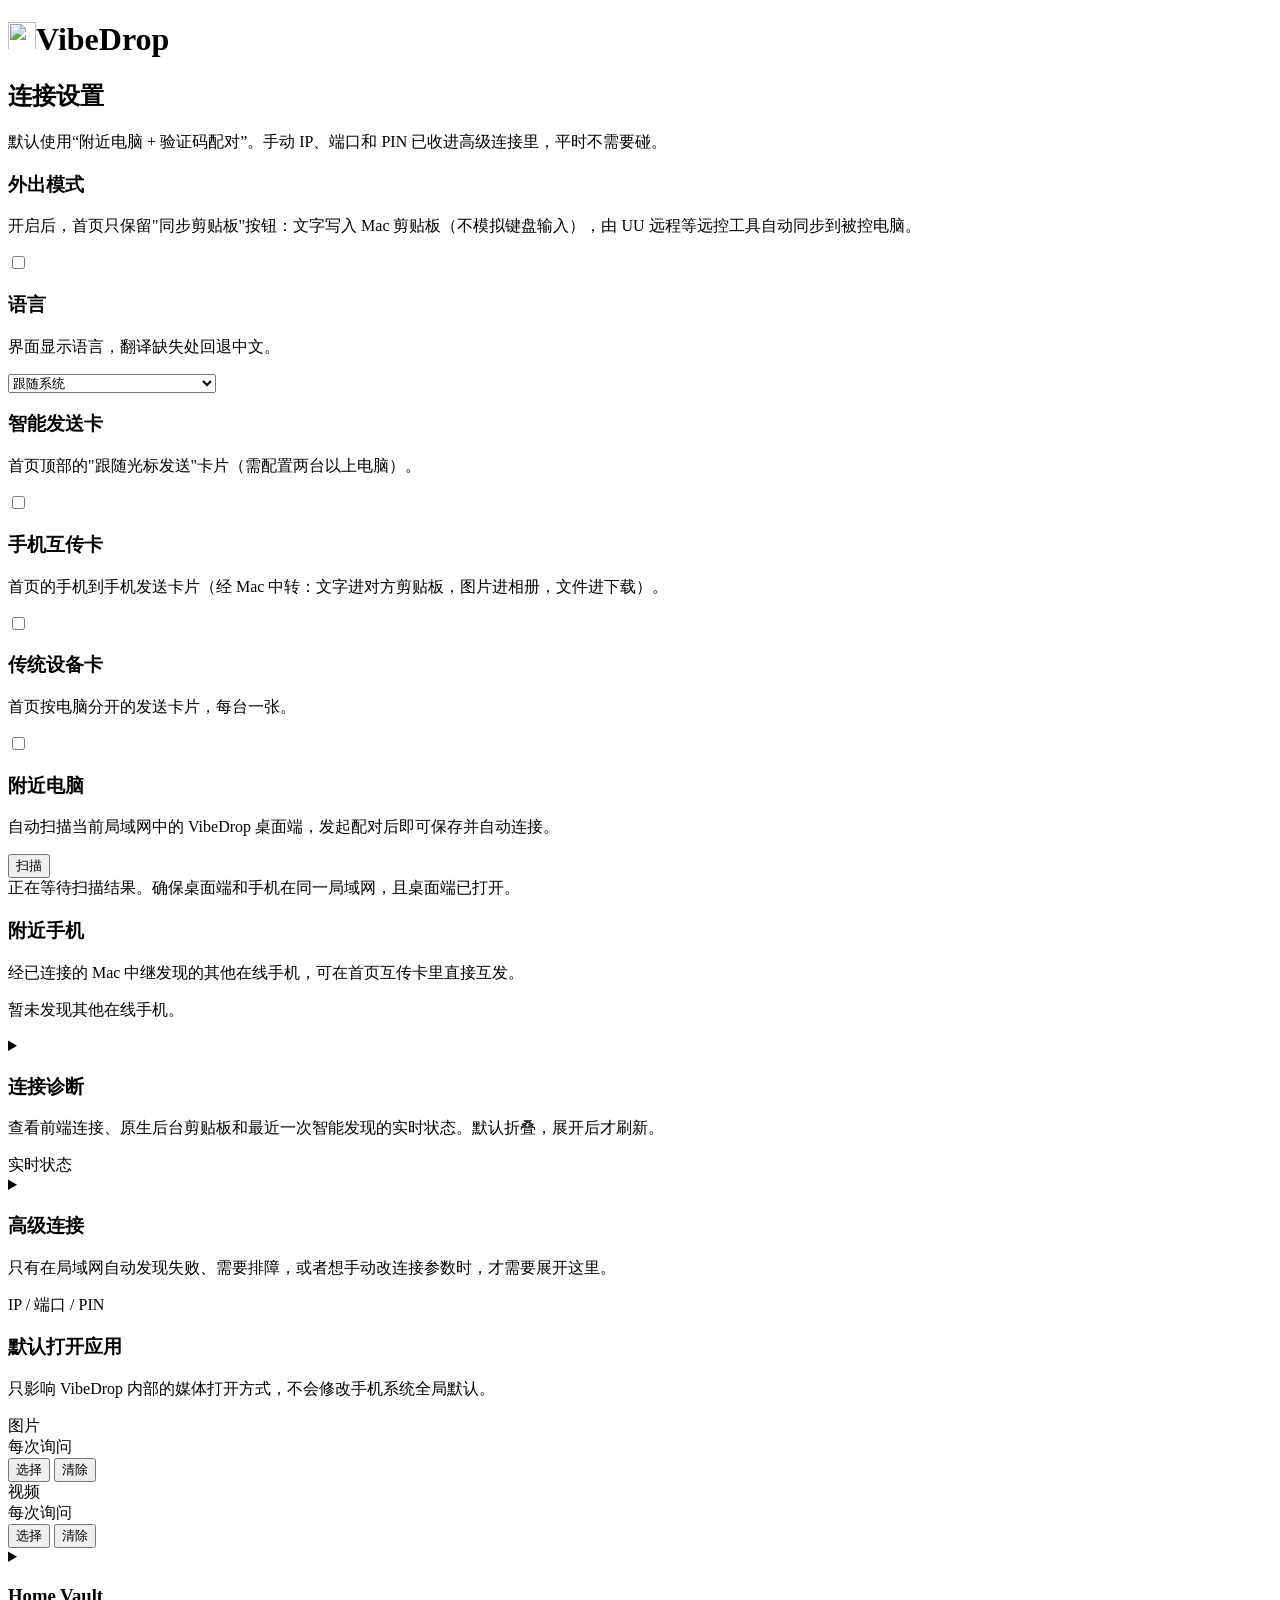
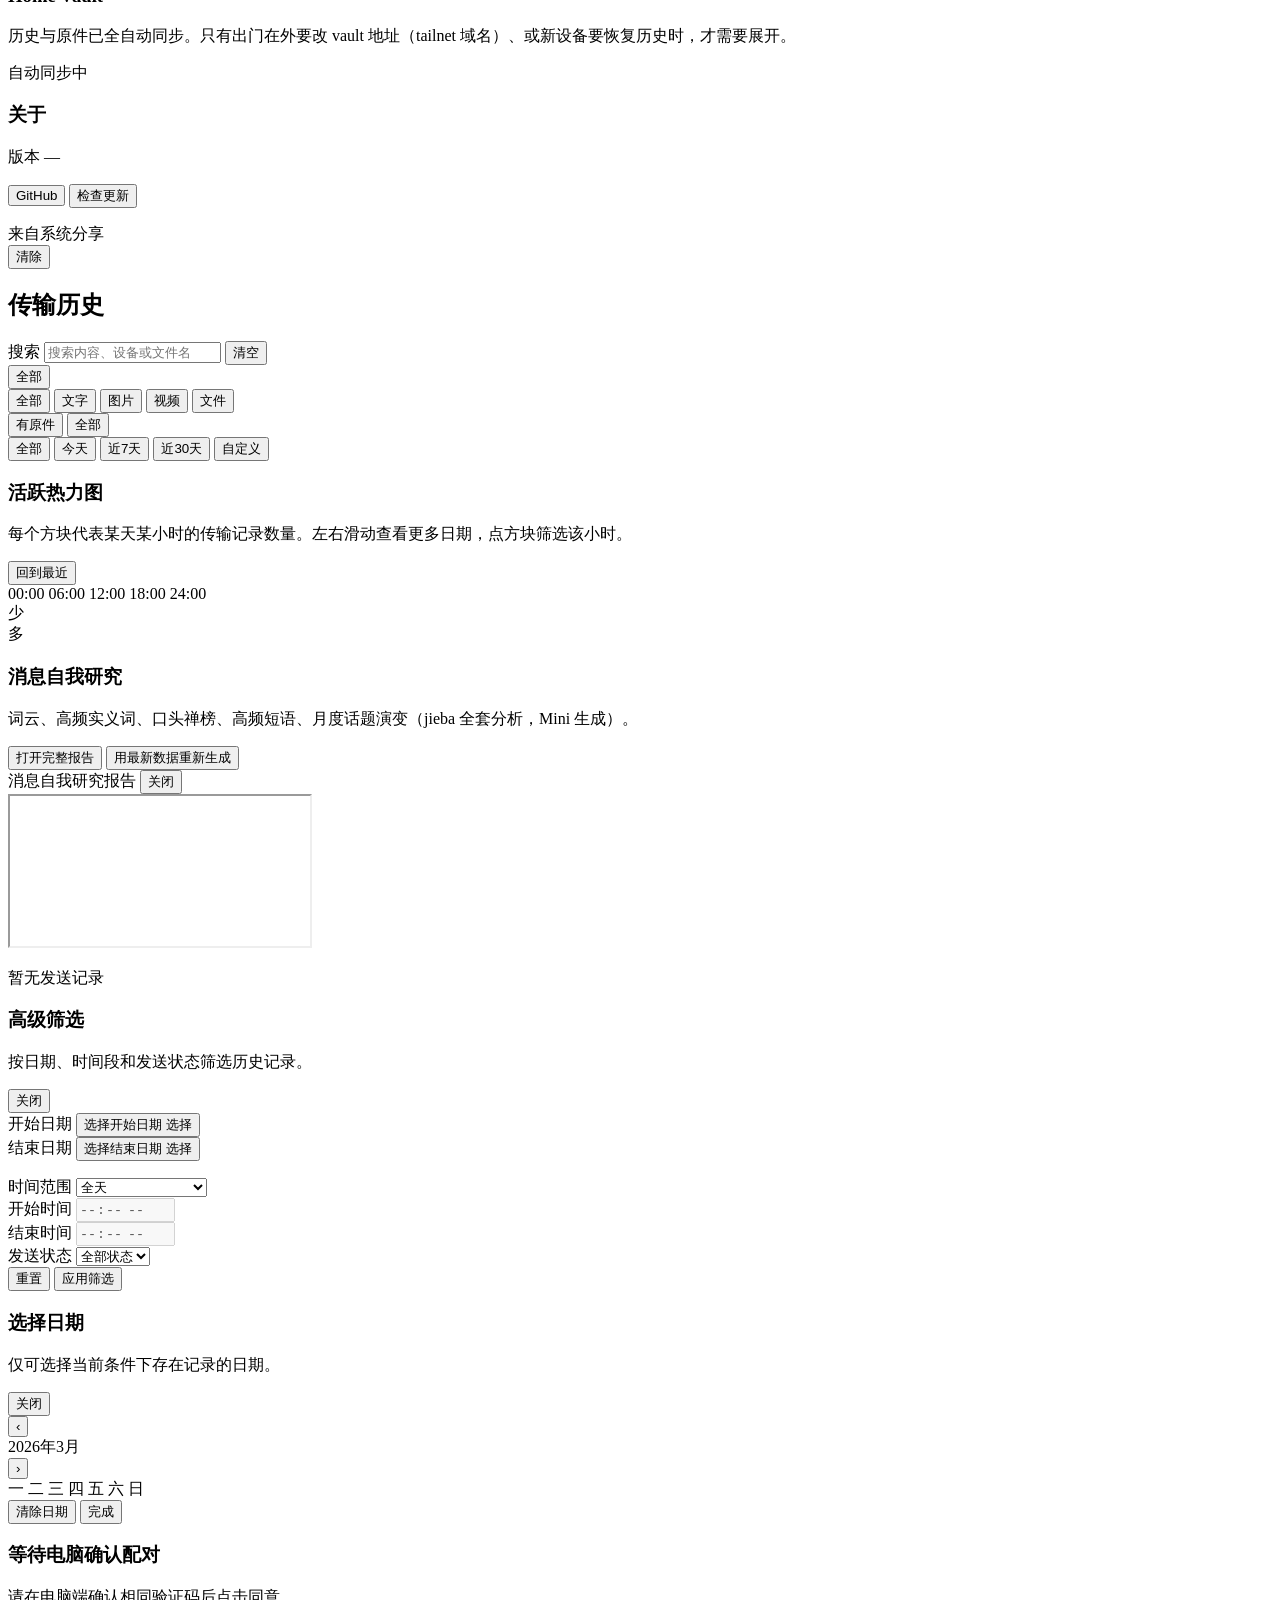
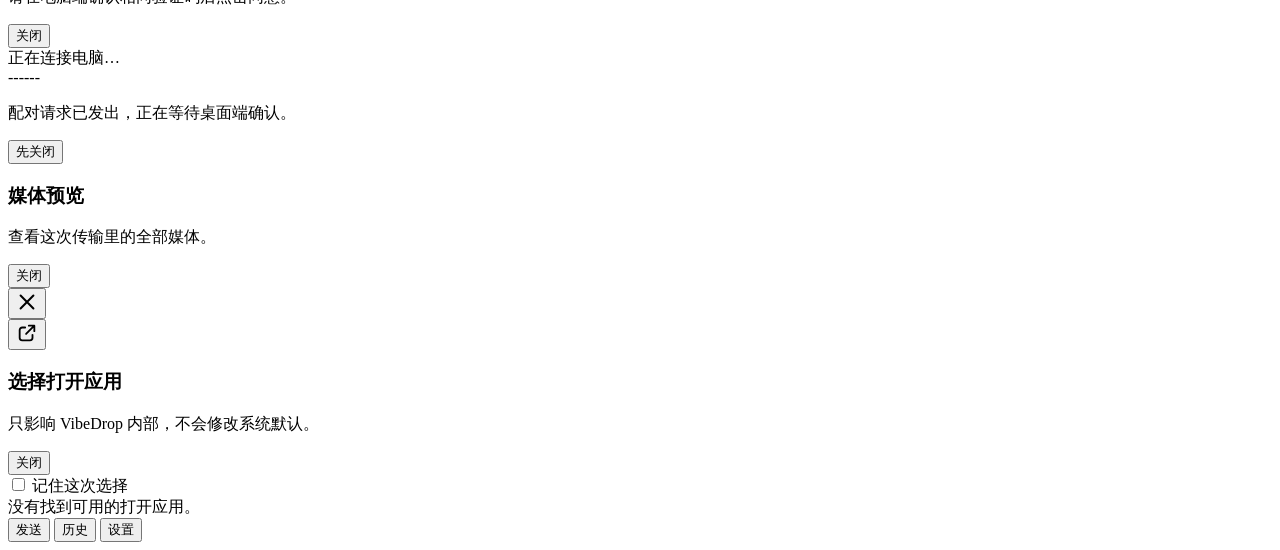
==== desktop/static/index.html @ 525991f4 "viewport-fit=cover:页面铺满全屏,env(safe-area-inset-*)真正生效——iOS底部标签栏贴底(白带是安全区外的窗口底色而非CSS),键盘避让高度与视口口径对齐 Co" ====
<!DOCTYPE html>
<html lang="zh-CN">
<head>
    <meta charset="UTF-8">
    <!-- viewport-fit=cover:页面铺满全屏,安全区留白由 CSS 的 env(safe-area-inset-*) 掌控。
         没有它 iOS 把页面限制在安全区内、env() 恒为 0,底部会露出一条网页外的窗口白带(2026-09-02) -->
    <meta name="viewport" content="width=device-width, initial-scale=1.0, user-scalable=no, viewport-fit=cover">
    <meta name="description" content="VibeDrop - 从手机发送文字到 Mac 电脑">
    <title>VibeDrop</title>
    <link rel="manifest" href="/manifest.json">
    <meta name="theme-color" content="#eef1f5">
    <meta name="apple-mobile-web-app-capable" content="yes">
    <meta name="apple-mobile-web-app-status-bar-style" content="default">
    <link rel="apple-touch-icon" href="/icon.png?v=gold">
    <link rel="stylesheet" href="/style.css">
</head>
<body>
    <div id="app">
      <div id="app-scroll">
        <!-- 顶部标题栏 -->
        <header id="header">
            <div class="header-title-group">
                <h1><img class="header-icon" src="/icon.png?v=gold" alt="" width="28" height="28">VibeDrop</h1>
            </div>
        </header>

        <!-- 设置页面 -->
        <section id="settings-view" class="view hidden">
            <div class="settings-header">
                <div class="settings-title-group">
                    <h2 data-i18n>连接设置</h2>
                    <p class="hint" data-i18n>默认使用“附近电脑 + 验证码配对”。手动 IP、端口和 PIN 已收进高级连接里，平时不需要碰。</p>
                </div>
            </div>

            <section class="settings-card outing-mode-card">
                <div class="outing-mode-row">
                    <div class="outing-mode-copy">
                        <h3 data-i18n>外出模式</h3>
                        <p class="hint" data-i18n>开启后，首页只保留"同步剪贴板"按钮：文字写入 Mac 剪贴板（不模拟键盘输入），由 UU 远程等远控工具自动同步到被控电脑。</p>
                    </div>
                    <label class="outing-mode-switch">
                        <input type="checkbox" id="outing-mode-toggle">
                        <span class="outing-mode-slider"></span>
                    </label>
                </div>
            </section>

            <section class="settings-card">
                <div class="outing-mode-row">
                    <div class="outing-mode-copy">
                        <h3 data-i18n>语言</h3>
                        <p class="hint" data-i18n>界面显示语言，翻译缺失处回退中文。</p>
                    </div>
                    <select id="language-select" class="timezone-select">
                        <option value="system" data-i18n>跟随系统</option>
                        <option value="zh-CN">简体中文 (Simplified Chinese)</option>
                        <option value="zh-TW">繁體中文 (Traditional Chinese)</option>
                        <option value="en">English (英语)</option>
                        <option value="ja">日本語 (日语 | Japanese)</option>
                        <option value="ko">한국어 (韩语 | Korean)</option>
                        <option value="es">Español (西班牙语 | Spanish)</option>
                        <option value="fr">Français (法语 | French)</option>
                        <option value="de">Deutsch (德语 | German)</option>
                        <option value="ru">Русский (俄语 | Russian)</option>
                        <option value="sw">Kiswahili (斯瓦希里语 | Swahili)</option>
                        <option value="qu">Runasimi (克丘亚语 | Quechua)</option>
                    </select>
                </div>
            </section>

            <section class="settings-card">
                <div class="outing-mode-row">
                    <div class="outing-mode-copy">
                        <h3 data-i18n>智能发送卡</h3>
                        <p class="hint" data-i18n>首页顶部的"跟随光标发送"卡片（需配置两台以上电脑）。</p>
                    </div>
                    <label class="outing-mode-switch">
                        <input type="checkbox" id="smart-card-toggle">
                        <span class="outing-mode-slider"></span>
                    </label>
                </div>
                <div class="outing-mode-row">
                    <div class="outing-mode-copy">
                        <h3 data-i18n>手机互传卡</h3>
                        <p class="hint" data-i18n>首页的手机到手机发送卡片（经 Mac 中转：文字进对方剪贴板，图片进相册，文件进下载）。</p>
                    </div>
                    <label class="outing-mode-switch">
                        <input type="checkbox" id="p2p-card-toggle">
                        <span class="outing-mode-slider"></span>
                    </label>
                </div>
                <div class="outing-mode-row">
                    <div class="outing-mode-copy">
                        <h3 data-i18n>传统设备卡</h3>
                        <p class="hint" data-i18n>首页按电脑分开的发送卡片，每台一张。</p>
                    </div>
                    <label class="outing-mode-switch">
                        <input type="checkbox" id="device-cards-toggle">
                        <span class="outing-mode-slider"></span>
                    </label>
                </div>
            </section>

            <section class="settings-card nearby-desktops-card">
                <div class="nearby-desktops-header">
                    <div>
                        <h3 data-i18n>附近电脑</h3>
                        <p id="nearby-desktops-caption" class="hint" data-i18n>自动扫描当前局域网中的 VibeDrop 桌面端，发起配对后即可保存并自动连接。</p>
                    </div>
                    <button id="scan-nearby-desktops-btn" class="secondary-btn nearby-scan-btn" data-i18n>扫描</button>
                </div>
                <div id="nearby-desktops-list" class="nearby-desktops-list"></div>
                <div id="nearby-desktops-empty" class="empty-hint nearby-desktops-empty" data-i18n>
                    正在等待扫描结果。确保桌面端和手机在同一局域网，且桌面端已打开。
                </div>
            </section>

            <section class="settings-card">
                <div class="nearby-desktops-header">
                    <div>
                        <h3 data-i18n>附近手机</h3>
                        <p class="hint" data-i18n>经已连接的 Mac 中继发现的其他在线手机，可在首页互传卡里直接互发。</p>
                    </div>
                </div>
                <p class="hint" id="nearby-phones-empty" data-i18n>暂未发现其他在线手机。</p>
                <div id="nearby-phones-list"></div>
            </section>

            <details id="connection-diagnostics-panel" class="settings-card diagnostics-panel">
                <summary class="advanced-connect-summary">
                    <div class="advanced-connect-copy">
                        <h3 data-i18n>连接诊断</h3>
                        <p class="hint" data-i18n>查看前端连接、原生后台剪贴板和最近一次智能发现的实时状态。默认折叠，展开后才刷新。</p>
                    </div>
                    <span class="advanced-connect-toggle" data-i18n>实时状态</span>
                </summary>
                <div class="advanced-connect-body diagnostics-body">
                    <div id="connection-diagnostics-summary" class="diagnostics-summary" data-i18n>展开后加载诊断信息。</div>
                    <div id="connection-diagnostics-error" class="diagnostics-error hidden"></div>
                    <div id="connection-diagnostics-sections" class="diagnostics-sections"></div>
                </div>
            </details>

            <details id="advanced-connect-panel" class="settings-card advanced-connect-panel">
                <summary class="advanced-connect-summary">
                    <div class="advanced-connect-copy">
                        <h3 data-i18n>高级连接</h3>
                        <p class="hint" data-i18n>只有在局域网自动发现失败、需要排障，或者想手动改连接参数时，才需要展开这里。</p>
                    </div>
                    <span class="advanced-connect-toggle" data-i18n>IP / 端口 / PIN</span>
                </summary>
                <div class="advanced-connect-body">
                    <div id="device-cards"></div>
                    <button id="add-device-btn" class="secondary-btn stack-action" data-i18n>添加设备</button>
                    <button id="test-connection-btn" class="secondary-btn" data-i18n>测试连接</button>
                    <div id="test-result" class="test-result" style="display:none"></div>
                    <button id="save-settings-btn" class="primary-btn" data-i18n>保存并连接</button>
                </div>
            </details>

            <section id="media-opener-settings-card" class="settings-card data-card hidden">
                <h3 data-i18n>默认打开应用</h3>
                <p class="hint" data-i18n>只影响 VibeDrop 内部的媒体打开方式，不会修改手机系统全局默认。</p>
                <div class="media-opener-settings-list">
                    <div class="media-opener-settings-row">
                        <div class="media-opener-settings-copy">
                            <div class="media-opener-settings-label" data-i18n>图片</div>
                            <div id="media-opener-image-value" class="media-opener-settings-value" data-i18n>每次询问</div>
                        </div>
                        <div class="media-opener-settings-actions">
                            <button id="media-opener-image-select-btn" class="secondary-btn" type="button" data-i18n>选择</button>
                            <button id="media-opener-image-clear-btn" class="secondary-btn hidden" type="button" data-i18n>清除</button>
                        </div>
                    </div>
                    <div class="media-opener-settings-row">
                        <div class="media-opener-settings-copy">
                            <div class="media-opener-settings-label" data-i18n>视频</div>
                            <div id="media-opener-video-value" class="media-opener-settings-value" data-i18n>每次询问</div>
                        </div>
                        <div class="media-opener-settings-actions">
                            <button id="media-opener-video-select-btn" class="secondary-btn" type="button" data-i18n>选择</button>
                            <button id="media-opener-video-clear-btn" class="secondary-btn hidden" type="button" data-i18n>清除</button>
                        </div>
                    </div>
                </div>
            </section>

            <details class="settings-card advanced-connect-panel data-card">
                <summary class="advanced-connect-summary">
                    <div class="advanced-connect-copy">
                        <h3>Home Vault</h3>
                        <p class="hint" data-i18n>历史与原件已全自动同步。只有出门在外要改 vault 地址（tailnet 域名）、或新设备要恢复历史时，才需要展开。</p>
                    </div>
                    <span class="advanced-connect-toggle" data-i18n>自动同步中</span>
                </summary>
                <div class="advanced-connect-body home-vault-sync">
                    <input id="home-vault-url-input" class="home-vault-url-input" type="url" inputmode="url" autocomplete="off" spellcheck="false" placeholder="http://minideMac-mini.local:8788">
                    <div class="home-vault-sync-actions">
                        <button id="sync-home-vault-btn" class="primary-btn" type="button" data-i18n>同步到 Mac mini</button>
                        <button id="restore-home-vault-btn" class="secondary-btn" type="button" data-i18n>从 Mac mini 恢复</button>
                    </div>
                    <div id="home-vault-restore-progress" class="home-vault-progress hidden" aria-hidden="true">
                        <div class="home-vault-progress-head">
                            <span id="home-vault-restore-progress-label" data-i18n>准备恢复</span>
                            <span id="home-vault-restore-progress-percent">0%</span>
                        </div>
                        <div class="home-vault-progress-track">
                            <div id="home-vault-restore-progress-bar" class="home-vault-progress-bar"></div>
                        </div>
                        <div id="home-vault-restore-progress-detail" class="home-vault-progress-detail" data-i18n>等待开始</div>
                    </div>
                    <div id="home-vault-sync-status" class="home-vault-sync-status" data-i18n>未同步</div>
                </div>
            </details>

            <section class="settings-card">
                <div class="outing-mode-row">
                    <div class="outing-mode-copy">
                        <h3 data-i18n>关于</h3>
                        <p class="hint"><span data-i18n>版本</span> <span id="app-version">—</span></p>
                    </div>
                    <div class="about-actions">
                        <button type="button" class="secondary-btn" id="github-open-btn">GitHub</button>
                        <button type="button" class="secondary-btn" id="check-update-btn" data-i18n>检查更新</button>
                    </div>
                </div>
                <p class="hint" id="update-result"></p>
            </section>
        </section>



        <!-- 发送页面 -->
        <section id="send-view" class="view">
            <div id="share-inbox" class="share-inbox hidden">
                <div class="share-inbox-header">
                    <div class="share-inbox-kicker" data-i18n>来自系统分享</div>
                    <button id="clear-share-btn" class="icon-btn share-clear-btn" title="清除共享内容" data-i18n-title data-i18n>清除</button>
                </div>
                <div id="share-inbox-title" class="share-inbox-title"></div>
                <div id="share-inbox-hint" class="share-inbox-hint"></div>
            </div>
            <div id="send-cards"></div>
        </section>

        <!-- 历史页面 -->
        <section id="history-view" class="view hidden">
            <div class="history-header">
                <h2 data-i18n>传输历史</h2>
                <div class="history-search-box">
                    <label class="history-search-field" for="history-search-input">
                        <span class="history-search-prefix" data-i18n>搜索</span>
                        <input id="history-search-input" type="search" placeholder="搜索内容、设备或文件名" data-i18n-placeholder autocomplete="off" spellcheck="false">
                    </label>
                    <button id="history-search-clear-btn" type="button" class="secondary-btn history-search-clear hidden" data-i18n>清空</button>
                </div>
                <div class="history-filter history-labeled-filter history-source-filter hidden" id="history-source-btns" data-row-label="来源"></div>
                <div class="history-filter history-labeled-filter" id="history-filter-btns" data-row-label="目标">
                    <button class="filter-btn active" data-filter="all" data-i18n>全部</button>
                </div>
                <div class="history-filter history-labeled-filter history-kind-filter" id="history-kind-filter-btns" data-row-label="类型">
                    <button class="filter-btn active" data-kind-filter="all" data-i18n>全部</button>
                    <button class="filter-btn" data-kind-filter="text" data-i18n>文字</button>
                    <button class="filter-btn" data-kind-filter="image" data-i18n>图片</button>
                    <button class="filter-btn" data-kind-filter="video" data-i18n>视频</button>
                    <button class="filter-btn" data-kind-filter="file" data-i18n>文件</button>
                </div>
                <div class="history-filter history-labeled-filter" id="history-availability-filter-btns" data-row-label="原件">
                    <button class="filter-btn active" data-availability-filter="available" data-i18n>有原件</button>
                    <button class="filter-btn" data-availability-filter="all" data-i18n>全部</button>
                </div>
                <div class="history-filter history-labeled-filter history-time-filter" id="history-time-filter-btns" data-row-label="时间">
                    <button class="filter-btn active" data-time-filter="all" data-i18n>全部</button>
                    <button class="filter-btn" data-time-filter="today" data-i18n>今天</button>
                    <button class="filter-btn" data-time-filter="7d" data-i18n>近7天</button>
                    <button class="filter-btn" data-time-filter="30d" data-i18n>近30天</button>
                    <button class="filter-btn" data-time-filter="custom" data-i18n>自定义</button>
                </div>
                <div id="history-toolbar" class="history-toolbar hidden">
                    <div id="history-filter-summary" class="history-filter-summary hidden"></div>
                </div>
            </div>
            <section id="history-heatmap-card" class="history-heatmap-card" aria-label="发送活跃热力图">
                <div class="history-heatmap-header">
                    <div>
                        <h3 data-i18n>活跃热力图</h3>
                        <p id="history-heatmap-caption" class="hint" data-i18n>每个方块代表某天某小时的传输记录数量。左右滑动查看更多日期，点方块筛选该小时。</p>
                    </div>
                    <button id="history-heatmap-reset-btn" class="secondary-btn history-heatmap-reset hidden" data-i18n>回到最近</button>
                </div>
                <div id="history-heatmap-stats" class="history-heatmap-stats"></div>
                <div class="history-heatmap-body">
                    <div class="history-heatmap-axis" aria-hidden="true">
                        <div class="history-heatmap-axis-grid">
                            <span class="history-heatmap-axis-label is-top" style="--offset: 0%;">00:00</span>
                            <span class="history-heatmap-axis-label" style="--offset: 25%;">06:00</span>
                            <span class="history-heatmap-axis-label" style="--offset: 50%;">12:00</span>
                            <span class="history-heatmap-axis-label" style="--offset: 75%;">18:00</span>
                            <span class="history-heatmap-axis-label is-bottom" style="--offset: 100%;">24:00</span>
                        </div>
                    </div>
                    <div class="history-heatmap-shell">
                        <div id="history-heatmap-viewport" class="history-heatmap-viewport">
                            <div id="history-heatmap-track" class="history-heatmap-track"></div>
                        </div>
                    </div>
                </div>
                <div class="history-heatmap-legend" aria-hidden="true">
                    <span data-i18n>少</span>
                    <div class="history-heatmap-legend-scale"></div>
                    <span data-i18n>多</span>
                </div>
            </section>
            <section id="history-selfstudy-card" class="history-heatmap-card" aria-label="消息自我研究">
                <div class="history-heatmap-header">
                    <div>
                        <h3 data-i18n>消息自我研究</h3>
                        <p class="hint" data-i18n>词云、高频实义词、口头禅榜、高频短语、月度话题演变（jieba 全套分析，Mini 生成）。</p>
                    </div>
                </div>
                <div class="selfstudy-actions">
                    <button type="button" class="primary-btn" id="selfstudy-open-btn" data-i18n>打开完整报告</button>
                    <button type="button" class="secondary-btn" id="selfstudy-refresh-btn" data-i18n>用最新数据重新生成</button>
                </div>
            </section>

            <div id="selfstudy-overlay" class="selfstudy-overlay hidden">
                <div class="selfstudy-topbar">
                    <span data-i18n>消息自我研究报告</span>
                    <button type="button" class="secondary-btn" id="selfstudy-close-btn" data-i18n>关闭</button>
                </div>
                <iframe id="selfstudy-frame" class="selfstudy-frame" title="消息自我研究报告" data-i18n-title></iframe>
            </div>
            <div id="history-list" class="history-list">
                <p class="empty-hint" data-i18n>暂无发送记录</p>
            </div>
        </section>

        <div id="history-filter-modal" class="sheet-backdrop hidden" role="dialog" aria-modal="true">
            <div class="sheet-card history-filter-sheet">
                <div class="sheet-handle"></div>
                <div class="sheet-header">
                    <div>
                        <h3 data-i18n>高级筛选</h3>
                        <p class="hint" data-i18n>按日期、时间段和发送状态筛选历史记录。</p>
                    </div>
                    <button id="history-filter-close-btn" class="icon-btn share-clear-btn" title="关闭" data-i18n-title data-i18n>关闭</button>
                </div>

                <div class="sheet-section">
                    <label for="history-start-date-trigger" data-i18n>开始日期</label>
                    <input id="history-start-date" type="hidden">
                    <button id="history-start-date-trigger" type="button" class="sheet-picker-btn">
                        <span id="history-start-date-label" data-i18n>选择开始日期</span>
                        <span class="sheet-picker-caret" data-i18n>选择</span>
                    </button>
                </div>

                <div class="sheet-section">
                    <label for="history-end-date-trigger" data-i18n>结束日期</label>
                    <input id="history-end-date" type="hidden">
                    <button id="history-end-date-trigger" type="button" class="sheet-picker-btn">
                        <span id="history-end-date-label" data-i18n>选择结束日期</span>
                        <span class="sheet-picker-caret" data-i18n>选择</span>
                    </button>
                    <p id="history-date-availability" class="sheet-field-hint hidden"></p>
                </div>

                <div class="sheet-section">
                    <label for="history-time-range" data-i18n>时间范围</label>
                    <select id="history-time-range">
                        <option value="all" data-i18n>全天</option>
                        <option value="morning" data-i18n>上午 06:00 - 11:59</option>
                        <option value="afternoon" data-i18n>下午 12:00 - 17:59</option>
                        <option value="evening" data-i18n>晚上 18:00 - 23:59</option>
                        <option value="night" data-i18n>凌晨 00:00 - 05:59</option>
                        <option value="custom" data-i18n>自定义时段</option>
                    </select>
                </div>

                <div class="sheet-time-grid">
                    <div class="sheet-section">
                        <label for="history-start-time" data-i18n>开始时间</label>
                        <input id="history-start-time" type="time" disabled>
                    </div>
                    <div class="sheet-section">
                        <label for="history-end-time" data-i18n>结束时间</label>
                        <input id="history-end-time" type="time" disabled>
                    </div>
                </div>

                <div class="sheet-section">
                    <label for="history-status-filter" data-i18n>发送状态</label>
                    <select id="history-status-filter">
                        <option value="all" data-i18n>全部状态</option>
                        <option value="success" data-i18n>成功</option>
                        <option value="partial" data-i18n>部分成功</option>
                        <option value="failed" data-i18n>失败</option>
                        <option value="pending" data-i18n>发送中</option>
                    </select>
                </div>

                <div class="sheet-actions">
                    <button id="history-filter-reset-btn" class="secondary-btn" data-i18n>重置</button>
                    <button id="history-filter-apply-btn" class="primary-btn" data-i18n>应用筛选</button>
                </div>
            </div>
        </div>

        <div id="history-date-picker-modal" class="sheet-backdrop hidden" role="dialog" aria-modal="true">
            <div class="sheet-card history-date-picker-card">
                <div class="sheet-handle"></div>
                <div class="sheet-header">
                    <div>
                        <h3 id="history-date-picker-title" data-i18n>选择日期</h3>
                        <p id="history-date-picker-subtitle" class="hint" data-i18n>仅可选择当前条件下存在记录的日期。</p>
                    </div>
                    <button id="history-date-picker-close-btn" class="icon-btn share-clear-btn" title="关闭" data-i18n-title data-i18n>关闭</button>
                </div>

                <div class="history-date-picker-nav">
                    <button id="history-date-picker-prev-btn" type="button" class="history-date-picker-nav-btn" aria-label="上个月">‹</button>
                    <div id="history-date-picker-month-label" class="history-date-picker-month-label">2026年3月</div>
                    <button id="history-date-picker-next-btn" type="button" class="history-date-picker-nav-btn" aria-label="下个月">›</button>
                </div>

                <div class="history-date-picker-weekdays">
                    <span data-i18n>一</span>
                    <span data-i18n>二</span>
                    <span data-i18n>三</span>
                    <span data-i18n>四</span>
                    <span data-i18n>五</span>
                    <span data-i18n>六</span>
                    <span data-i18n>日</span>
                </div>

                <div id="history-date-picker-grid" class="history-date-picker-grid"></div>

                <div class="sheet-actions">
                    <button id="history-date-picker-clear-btn" class="secondary-btn" data-i18n>清除日期</button>
                    <button id="history-date-picker-done-btn" class="primary-btn" data-i18n>完成</button>
                </div>
            </div>
        </div>

        <div id="desktop-pairing-modal" class="sheet-backdrop hidden" role="dialog" aria-modal="true">
            <div class="sheet-card desktop-pairing-card">
                <div class="sheet-handle"></div>
                <div class="sheet-header">
                    <div>
                        <h3 data-i18n>等待电脑确认配对</h3>
                        <p id="desktop-pairing-subtitle" class="hint" data-i18n>请在电脑端确认相同验证码后点击同意。</p>
                    </div>
                    <button id="desktop-pairing-close-btn" class="icon-btn share-clear-btn" title="关闭" data-i18n-title data-i18n>关闭</button>
                </div>
                <div class="desktop-pairing-code-wrap">
                    <div id="desktop-pairing-target" class="desktop-pairing-target" data-i18n>正在连接电脑…</div>
                    <div id="desktop-pairing-code" class="desktop-pairing-code">------</div>
                    <p id="desktop-pairing-status" class="desktop-pairing-status" data-i18n>配对请求已发出，正在等待桌面端确认。</p>
                </div>
                <div class="sheet-actions">
                    <button id="desktop-pairing-cancel-btn" class="secondary-btn" data-i18n>先关闭</button>
                </div>
            </div>
        </div>

        <div id="history-media-preview-modal" class="history-media-preview-modal hidden" aria-hidden="true">
            <div id="history-media-preview-backdrop" class="history-media-preview-backdrop"></div>
            <div class="history-media-preview-card" role="dialog" aria-modal="true" aria-labelledby="history-media-preview-title">
                <div class="history-media-preview-header">
                    <div class="history-media-preview-copy">
                        <h3 id="history-media-preview-title" data-i18n>媒体预览</h3>
                        <p id="history-media-preview-subtitle" class="history-media-preview-subtitle" data-i18n>查看这次传输里的全部媒体。</p>
                    </div>
                    <button id="history-media-preview-close" class="icon-btn share-clear-btn" title="关闭" data-i18n-title data-i18n>关闭</button>
                </div>
                <div id="history-media-preview-body" class="history-media-preview-body"></div>
            </div>
        </div>

        <!-- 全屏媒体查看器(自研:图片/视频统一翻页浏览) -->
        <div id="media-viewer" class="media-viewer hidden" aria-hidden="true" role="dialog" aria-modal="true">
            <div id="media-viewer-backdrop" class="media-viewer-backdrop"></div>
            <div id="media-viewer-track" class="media-viewer-track"></div>
            <div class="media-viewer-topbar" id="media-viewer-topbar">
                <button id="media-viewer-close" class="media-viewer-icon-btn" aria-label="关闭">
                    <svg viewBox="0 0 24 24" width="22" height="22" fill="none" stroke="currentColor" stroke-width="2.2" stroke-linecap="round"><path d="M5 5l14 14M19 5L5 19"/></svg>
                </button>
                <div class="media-viewer-heading">
                    <div id="media-viewer-title" class="media-viewer-title"></div>
                    <div id="media-viewer-counter" class="media-viewer-counter"></div>
                </div>
                <button id="media-viewer-external" class="media-viewer-icon-btn hidden" aria-label="用其他应用打开">
                    <svg viewBox="0 0 24 24" width="22" height="22" fill="none" stroke="currentColor" stroke-width="2" stroke-linecap="round" stroke-linejoin="round"><path d="M10 6H6.8A2.8 2.8 0 0 0 4 8.8v8.4A2.8 2.8 0 0 0 6.8 20h8.4a2.8 2.8 0 0 0 2.8-2.8V14"/><path d="M14 4h6v6M20 4 11 13"/></svg>
                </button>
            </div>
        </div>

        <div id="media-opener-picker-modal" class="sheet-backdrop hidden" role="dialog" aria-modal="true">
            <div class="sheet-card media-opener-picker-card">
                <div class="sheet-handle"></div>
                <div class="sheet-header">
                    <div>
                        <h3 id="media-opener-picker-title" data-i18n>选择打开应用</h3>
                        <p id="media-opener-picker-subtitle" class="hint" data-i18n>只影响 VibeDrop 内部，不会修改系统默认。</p>
                    </div>
                    <button id="media-opener-picker-close-btn" class="icon-btn share-clear-btn" title="关闭" data-i18n-title data-i18n>关闭</button>
                </div>
                <label id="media-opener-picker-remember" class="media-opener-picker-remember">
                    <input id="media-opener-picker-remember-toggle" type="checkbox">
                    <span id="media-opener-picker-remember-label" data-i18n>记住这次选择</span>
                </label>
                <div id="media-opener-picker-list" class="media-opener-picker-list"></div>
                <div id="media-opener-picker-empty" class="empty-hint hidden" data-i18n>没有找到可用的打开应用。</div>
            </div>
            <div id="media-opener-picker-backdrop" class="media-opener-picker-backdrop"></div>
        </div>

      </div>
        <!-- 底部导航栏 -->
        <nav id="bottom-nav">
            <button class="nav-btn active" data-view="send-view" id="nav-send-btn">
                <span class="nav-label" data-i18n>发送</span>
            </button>
            <button class="nav-btn" data-view="history-view" id="nav-history-btn">
                <span class="nav-label" data-i18n>历史</span>
            </button>
            <button class="nav-btn" data-view="settings-view" id="nav-settings-btn">
                <span class="nav-label" data-i18n>设置</span>
            </button>
        </nav>
    </div>

    <script src="/i18n.js"></script>
    <script src="/app.js"></script>
</body>
</html>
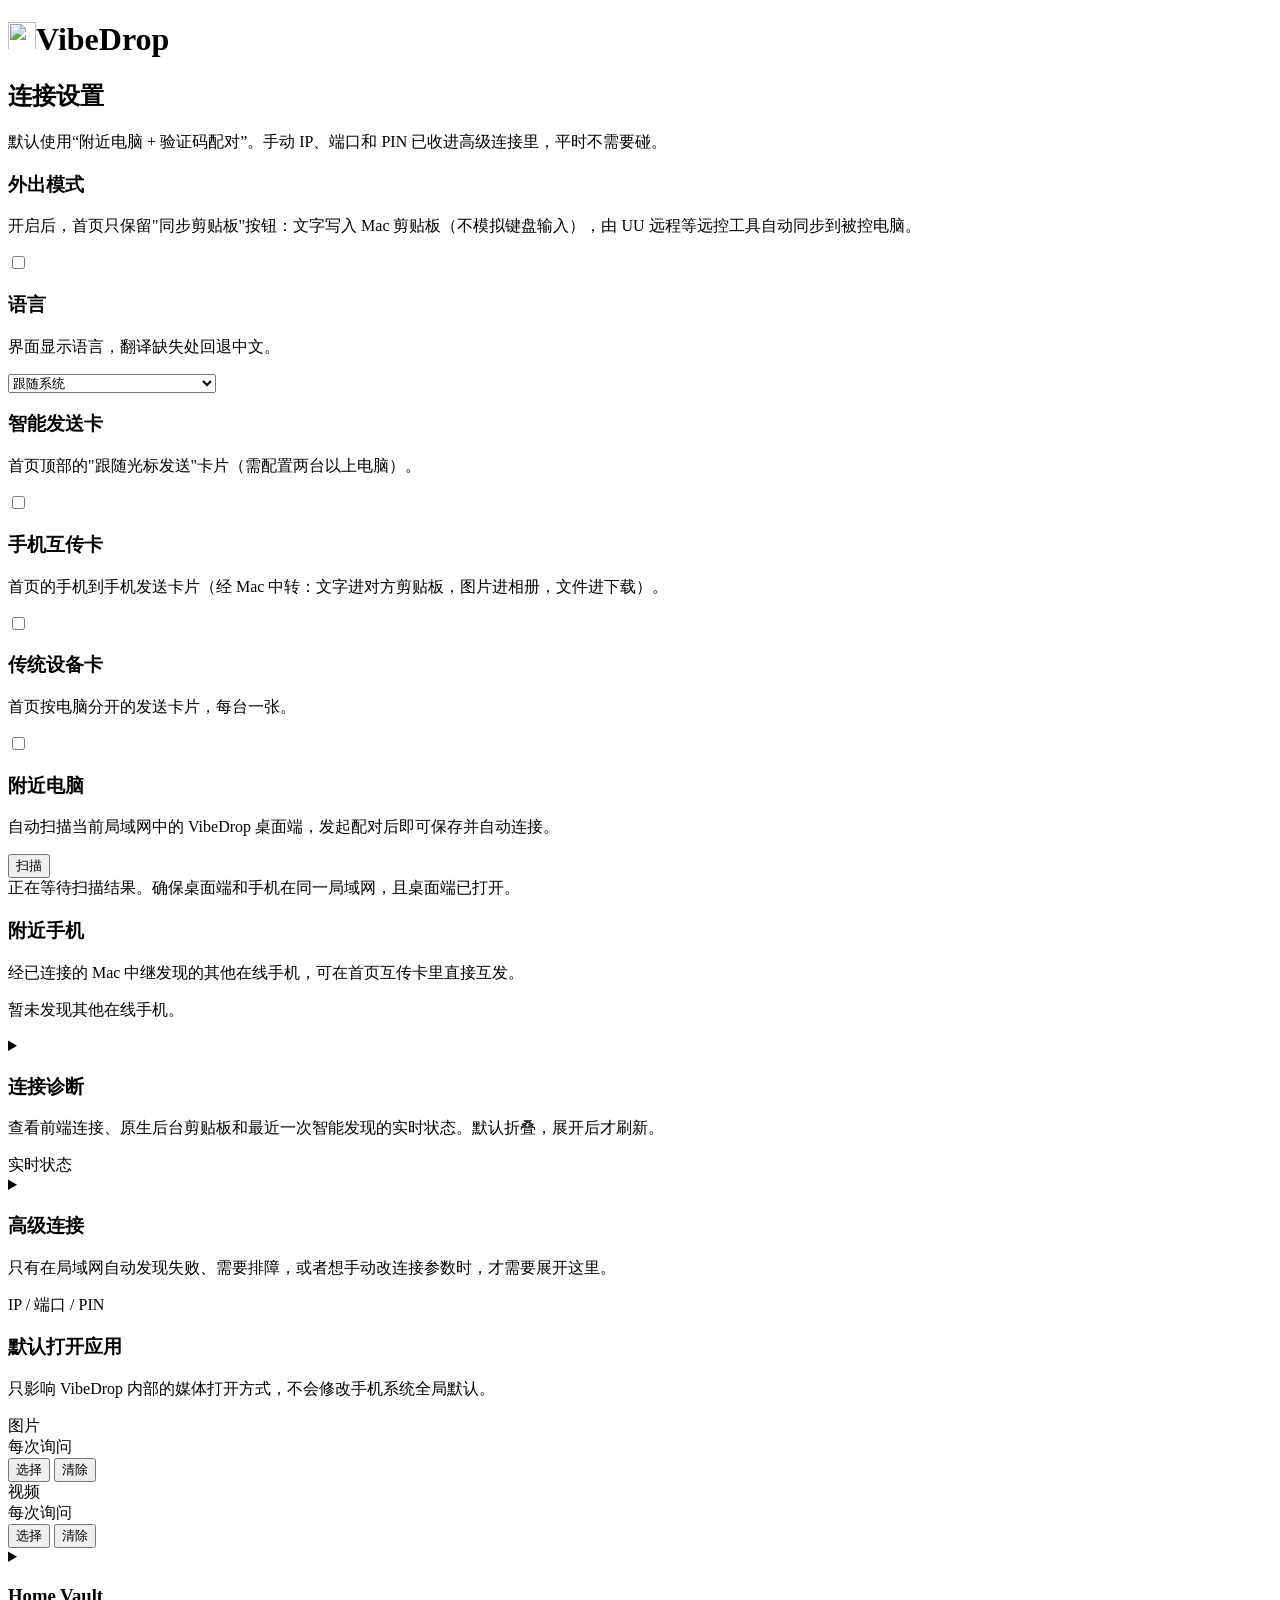
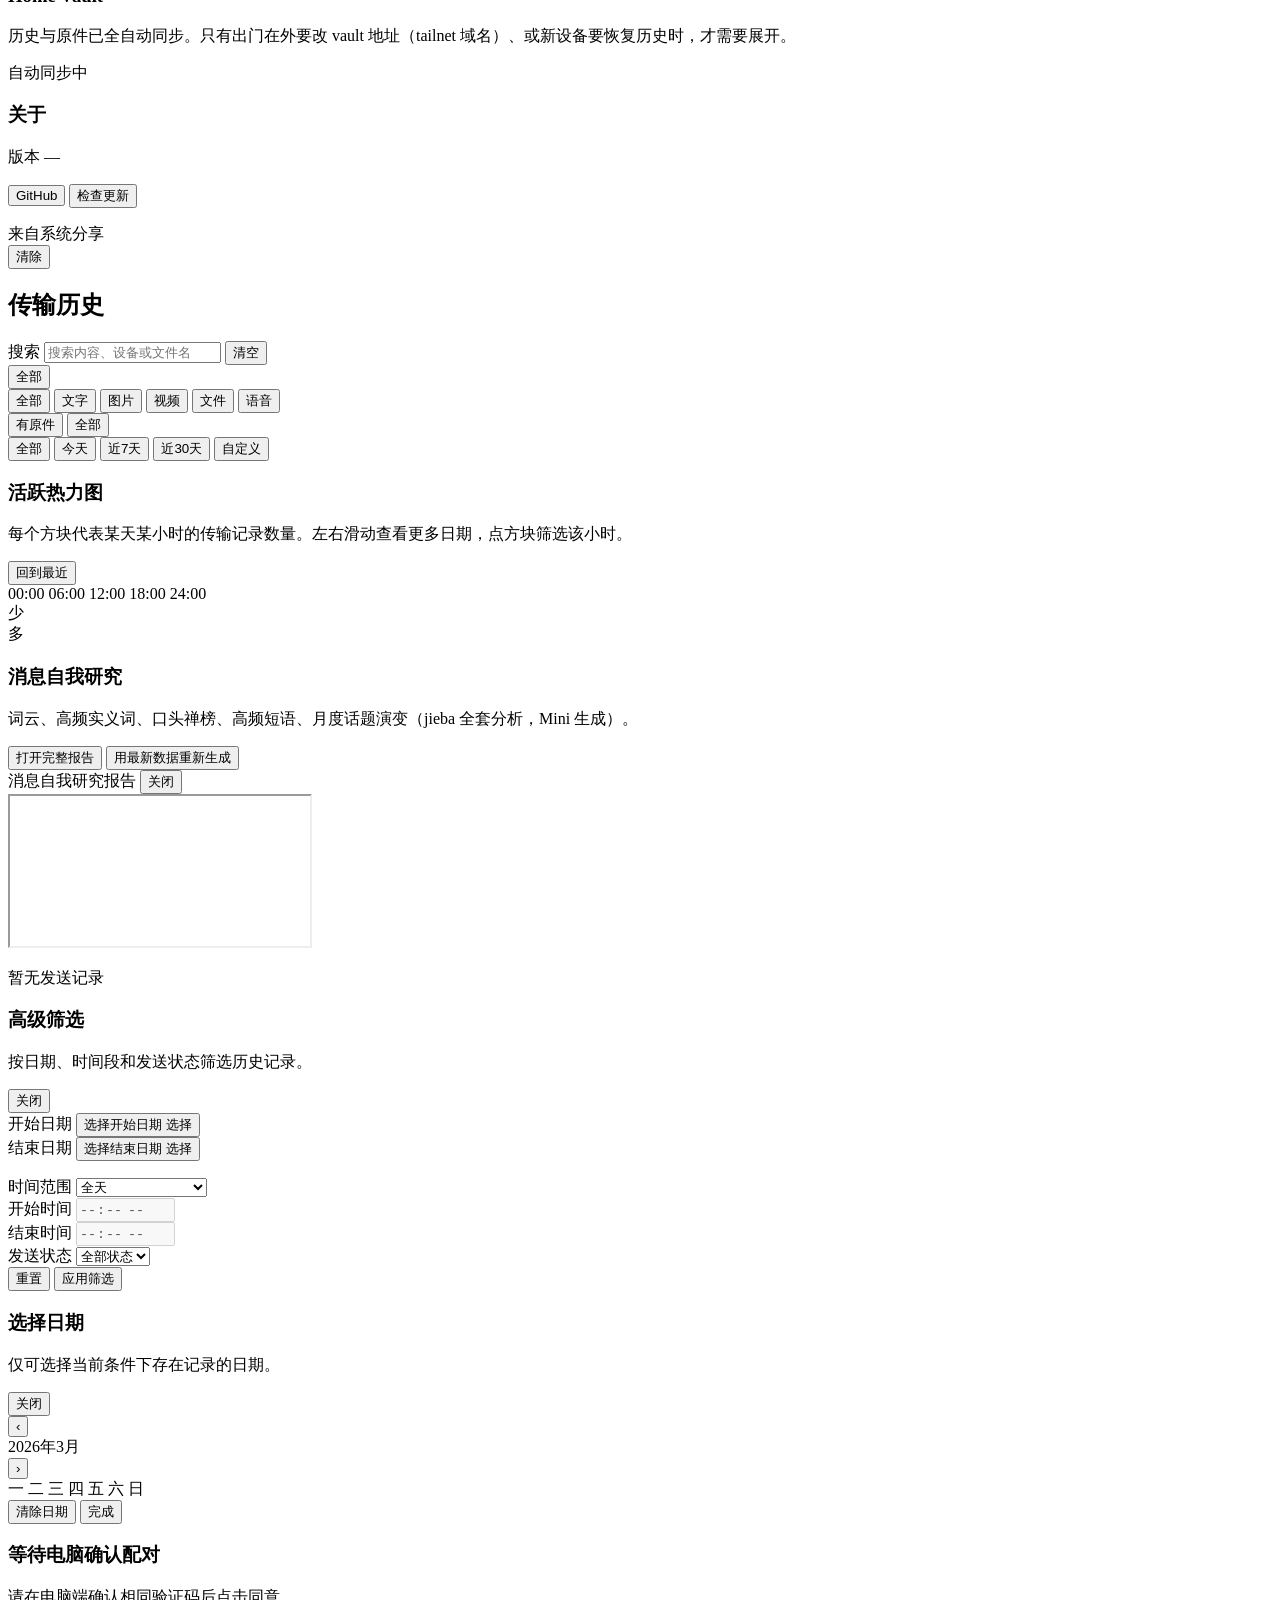
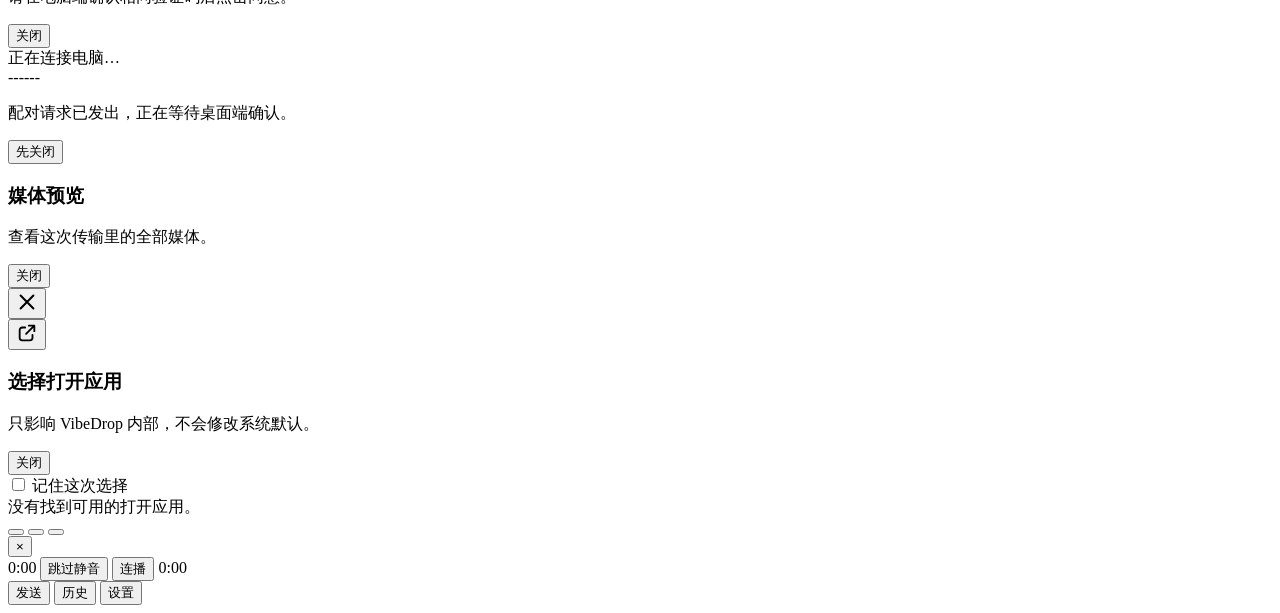
==== commit d1e8c628: "历史页接入语音存档:录音挂到对应消息下、对不上的单独成条,底部播放条 - 金库开了语音存档才出现(/api/voice/index 返回 enabled);SSE voice-updated 实时刷新" ====
--- a/desktop/static/index.html
+++ b/desktop/static/index.html
@@ -265,6 +265,7 @@
                     <button class="filter-btn" data-kind-filter="image" data-i18n>图片</button>
                     <button class="filter-btn" data-kind-filter="video" data-i18n>视频</button>
                     <button class="filter-btn" data-kind-filter="file" data-i18n>文件</button>
+                    <button class="filter-btn hidden" id="history-kind-voice-btn" data-kind-filter="voice" data-i18n>语音</button>
                 </div>
                 <div class="history-filter history-labeled-filter" id="history-availability-filter-btns" data-row-label="原件">
                     <button class="filter-btn active" data-availability-filter="available" data-i18n>有原件</button>
@@ -518,6 +519,37 @@
         </div>
 
       </div>
+        <!-- 语音播放条:只在历史页、选中一段录音后出现,夹在内容区与标签栏之间 -->
+        <div id="voice-player" class="voice-player hidden">
+            <div class="voice-player-top">
+                <div class="voice-player-ctl">
+                    <button id="voice-prev-btn" type="button"></button>
+                    <button id="voice-play-btn" type="button" class="voice-player-main"></button>
+                    <button id="voice-next-btn" type="button"></button>
+                </div>
+                <div class="voice-player-title">
+                    <div id="voice-player-time" class="voice-player-time"></div>
+                    <div id="voice-player-meta" class="voice-player-meta"></div>
+                </div>
+                <button id="voice-close-btn" type="button" class="voice-player-close">&times;</button>
+            </div>
+            <div id="voice-player-text" class="voice-player-text"></div>
+            <div id="voice-player-bar" class="voice-player-bar">
+                <div id="voice-player-wave" class="voice-wave"></div>
+                <div id="voice-player-head" class="voice-player-head"></div>
+            </div>
+            <div class="voice-player-foot">
+                <span id="voice-player-cur">0:00</span>
+                <span class="voice-player-chips">
+                    <button type="button" class="voice-chip" id="voice-skip-chip" data-i18n>跳过静音</button>
+                    <button type="button" class="voice-chip" id="voice-auto-chip" data-i18n>连播</button>
+                    <span id="voice-rate-chips" class="voice-player-rates"></span>
+                </span>
+                <span id="voice-player-total">0:00</span>
+            </div>
+            <audio id="voice-audio" preload="none"></audio>
+        </div>
+
         <!-- 底部导航栏 -->
         <nav id="bottom-nav">
             <button class="nav-btn active" data-view="send-view" id="nav-send-btn">
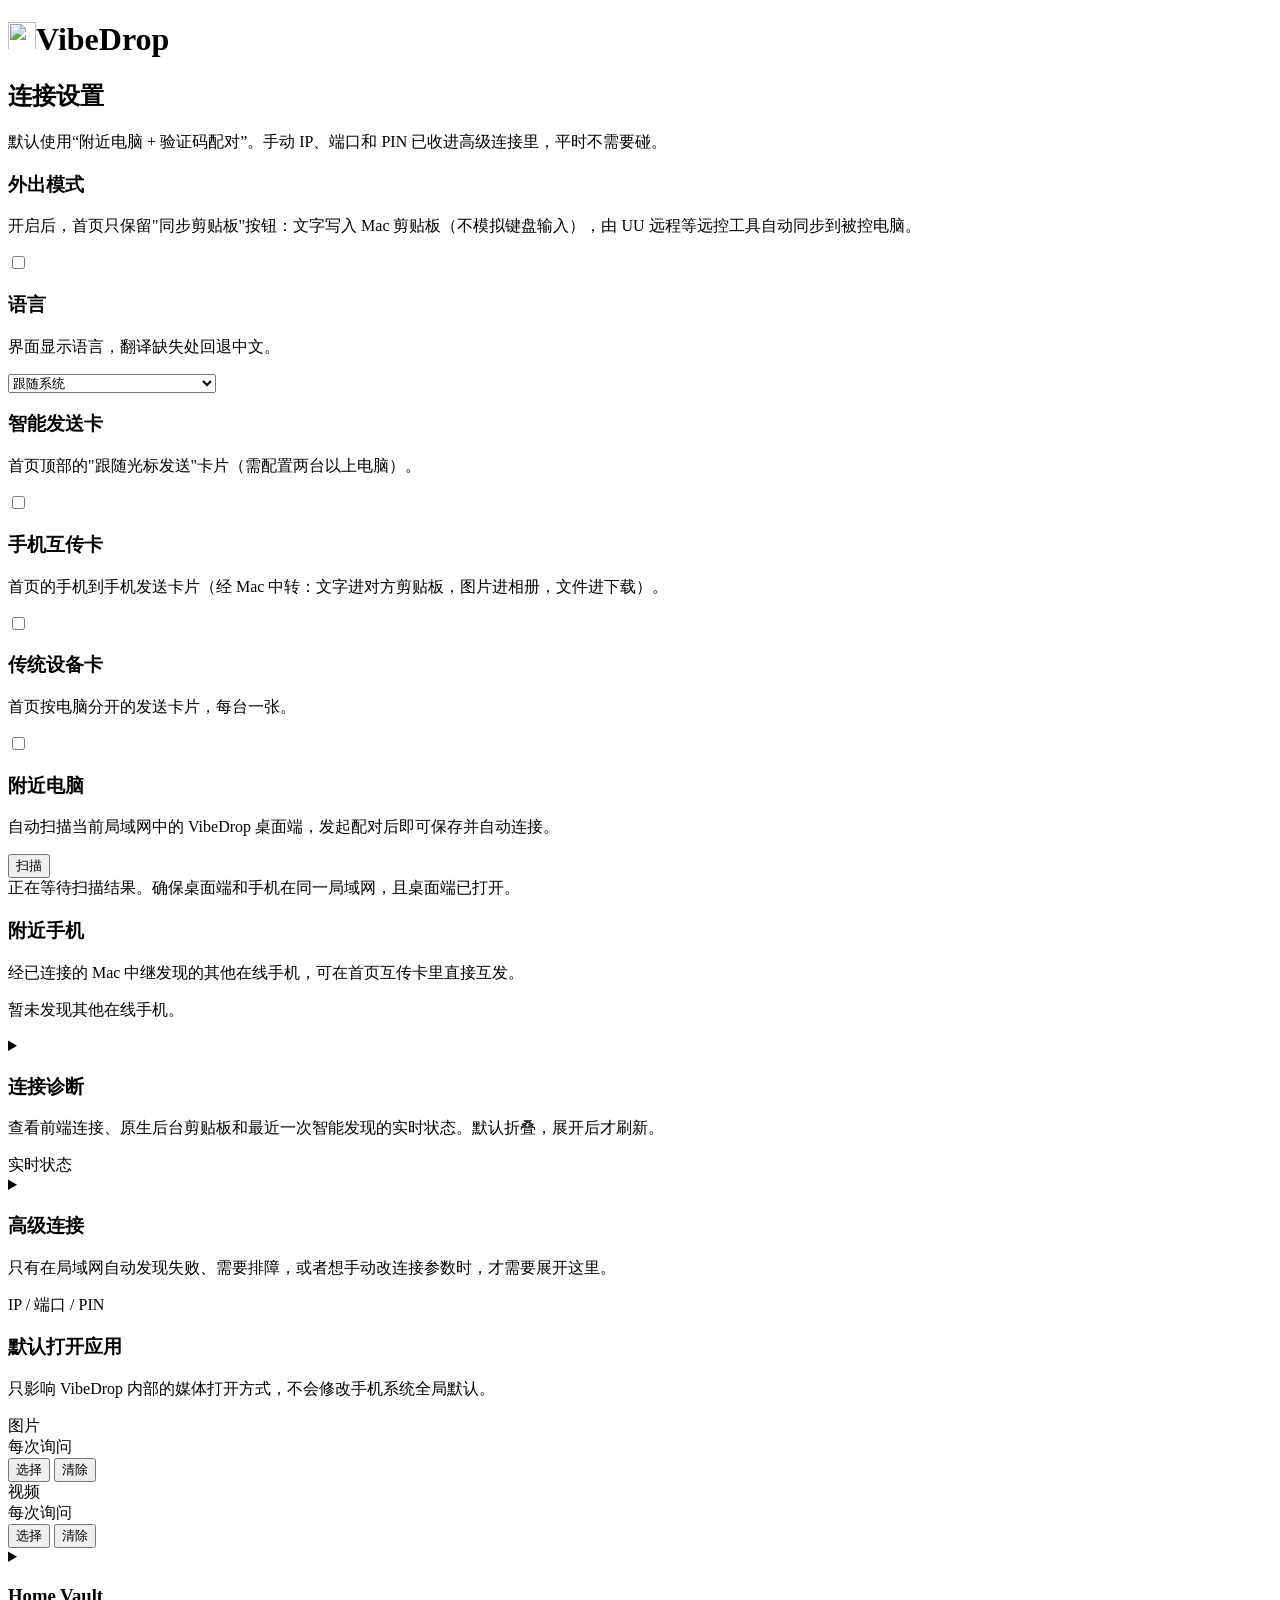
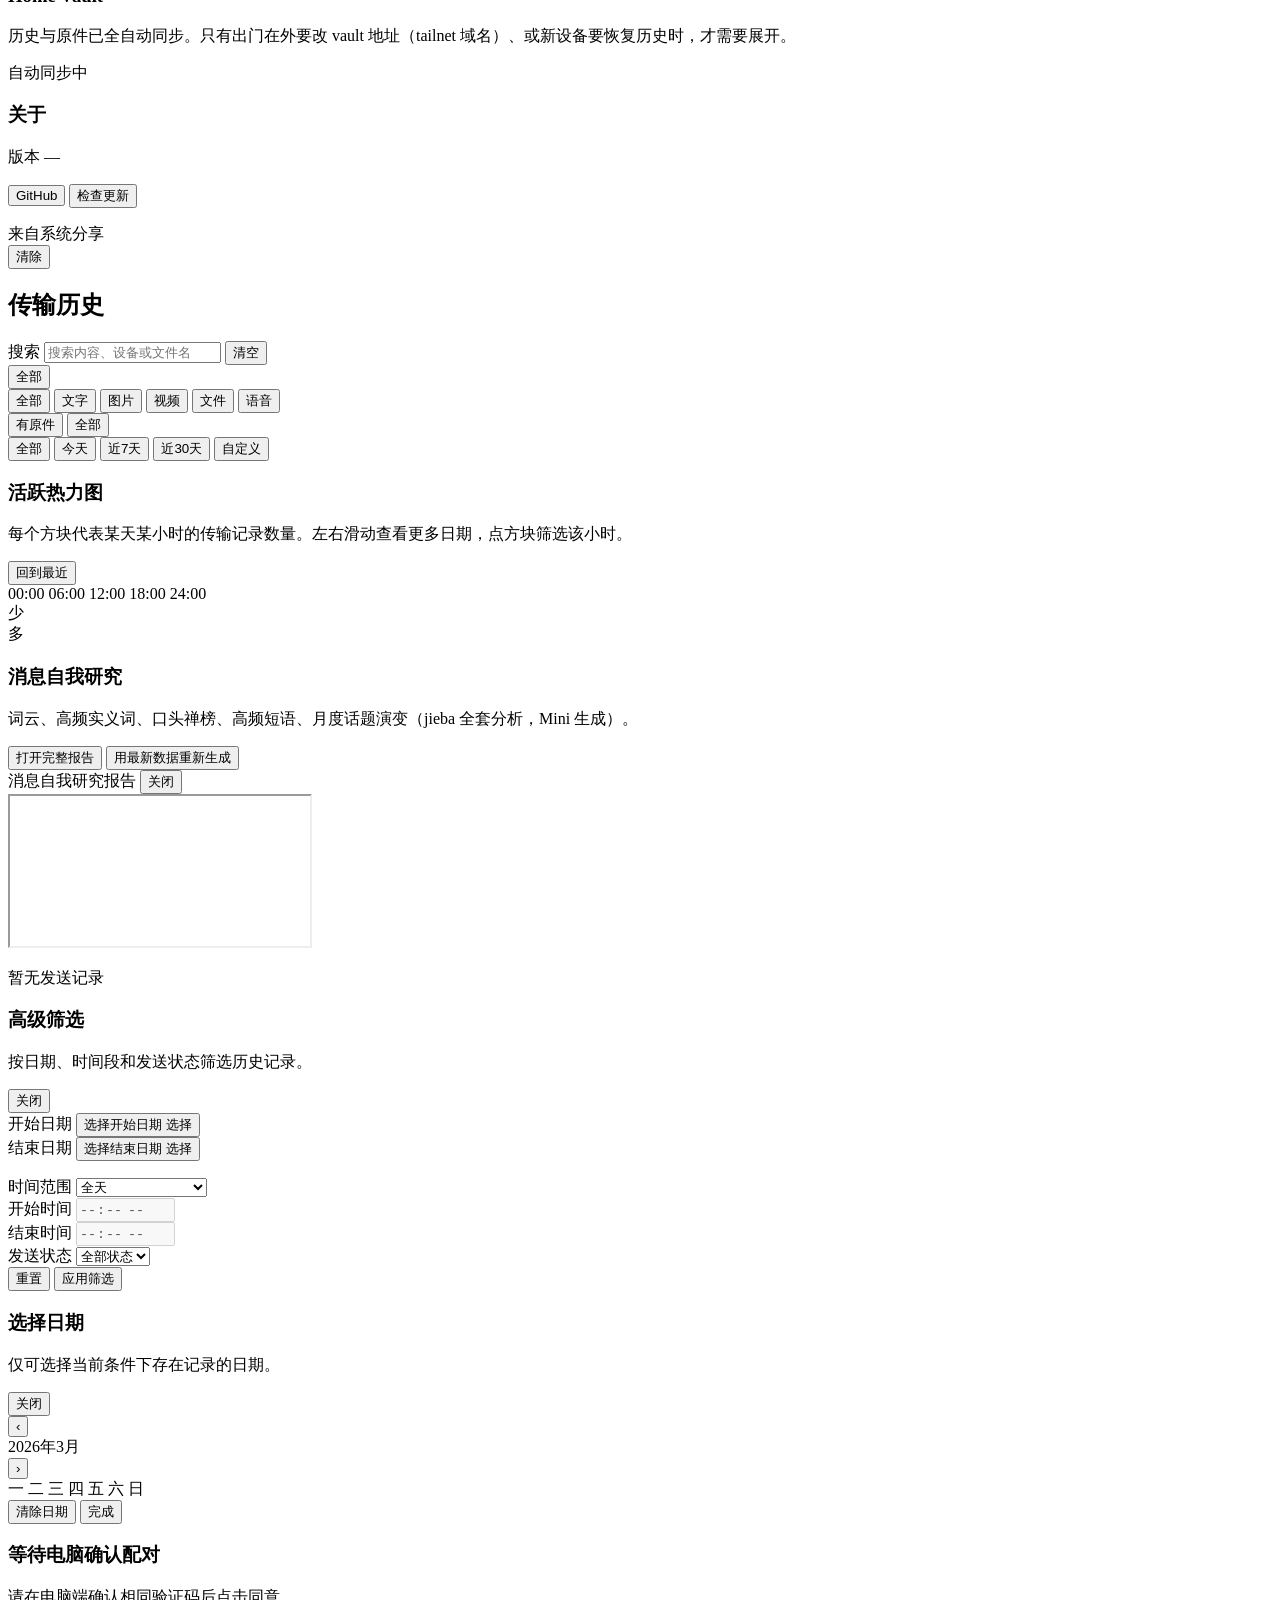
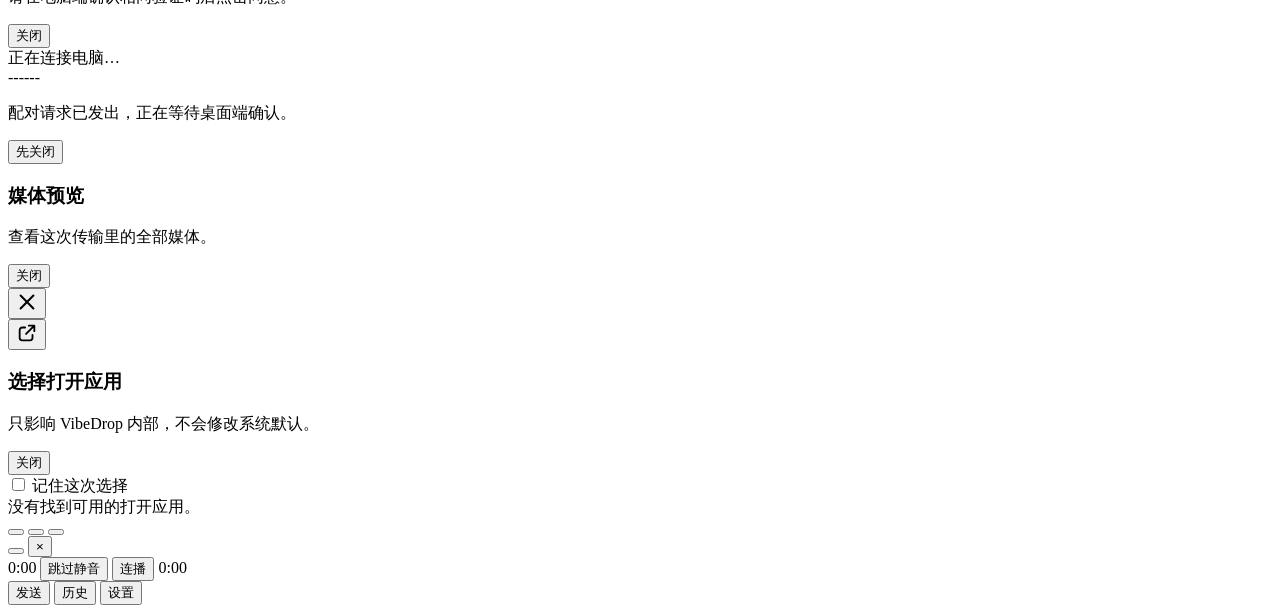
==== commit 476a4e18: "页签各自记住滚动位置 + 历史重画保位 + 播放条「定位到这条」 - 三个页签共用 #app-scroll:离开时记下位置,回来恢复(历史页按「最上方那条消息 + 偏移」记,   不按像素;iOS 虚" ====
--- a/desktop/static/index.html
+++ b/desktop/static/index.html
@@ -531,6 +531,7 @@
                     <div id="voice-player-time" class="voice-player-time"></div>
                     <div id="voice-player-meta" class="voice-player-meta"></div>
                 </div>
+                <button id="voice-locate-btn" type="button" class="voice-player-locate"></button>
                 <button id="voice-close-btn" type="button" class="voice-player-close">&times;</button>
             </div>
             <div id="voice-player-text" class="voice-player-text"></div>
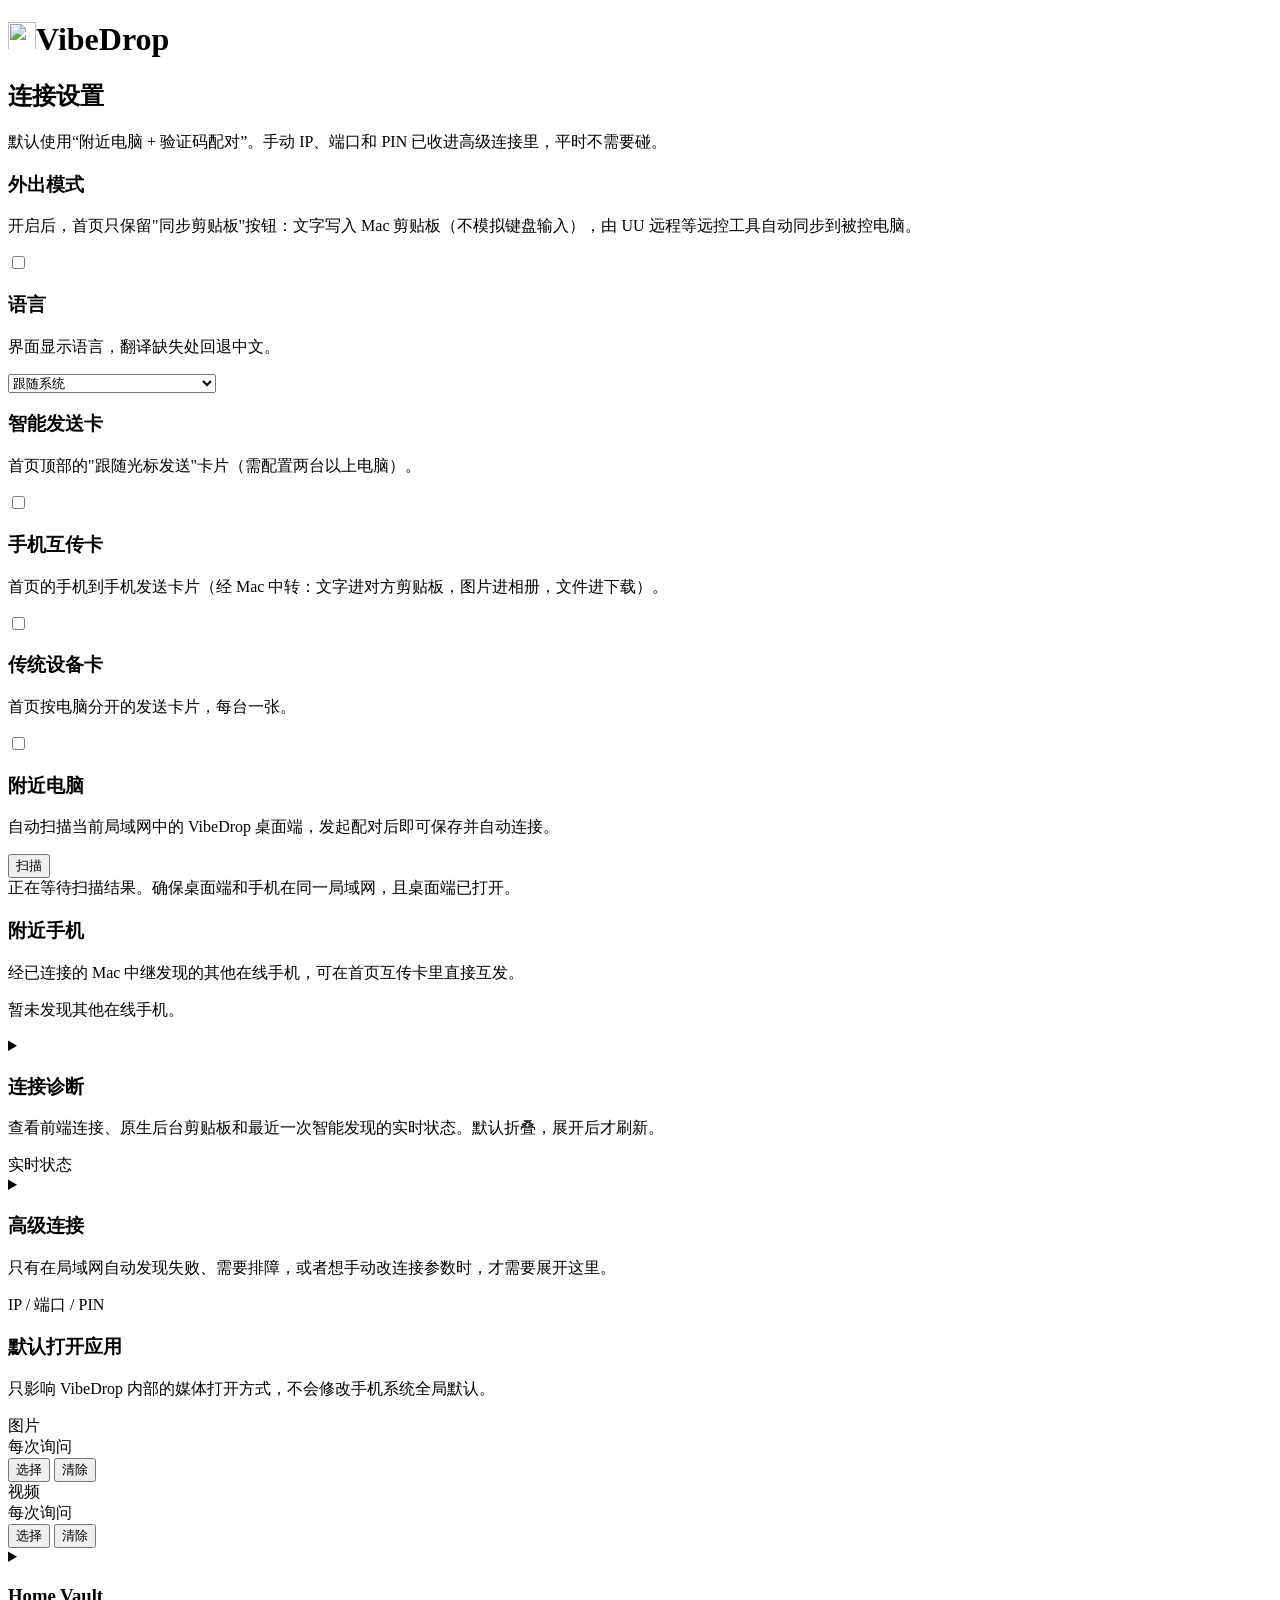
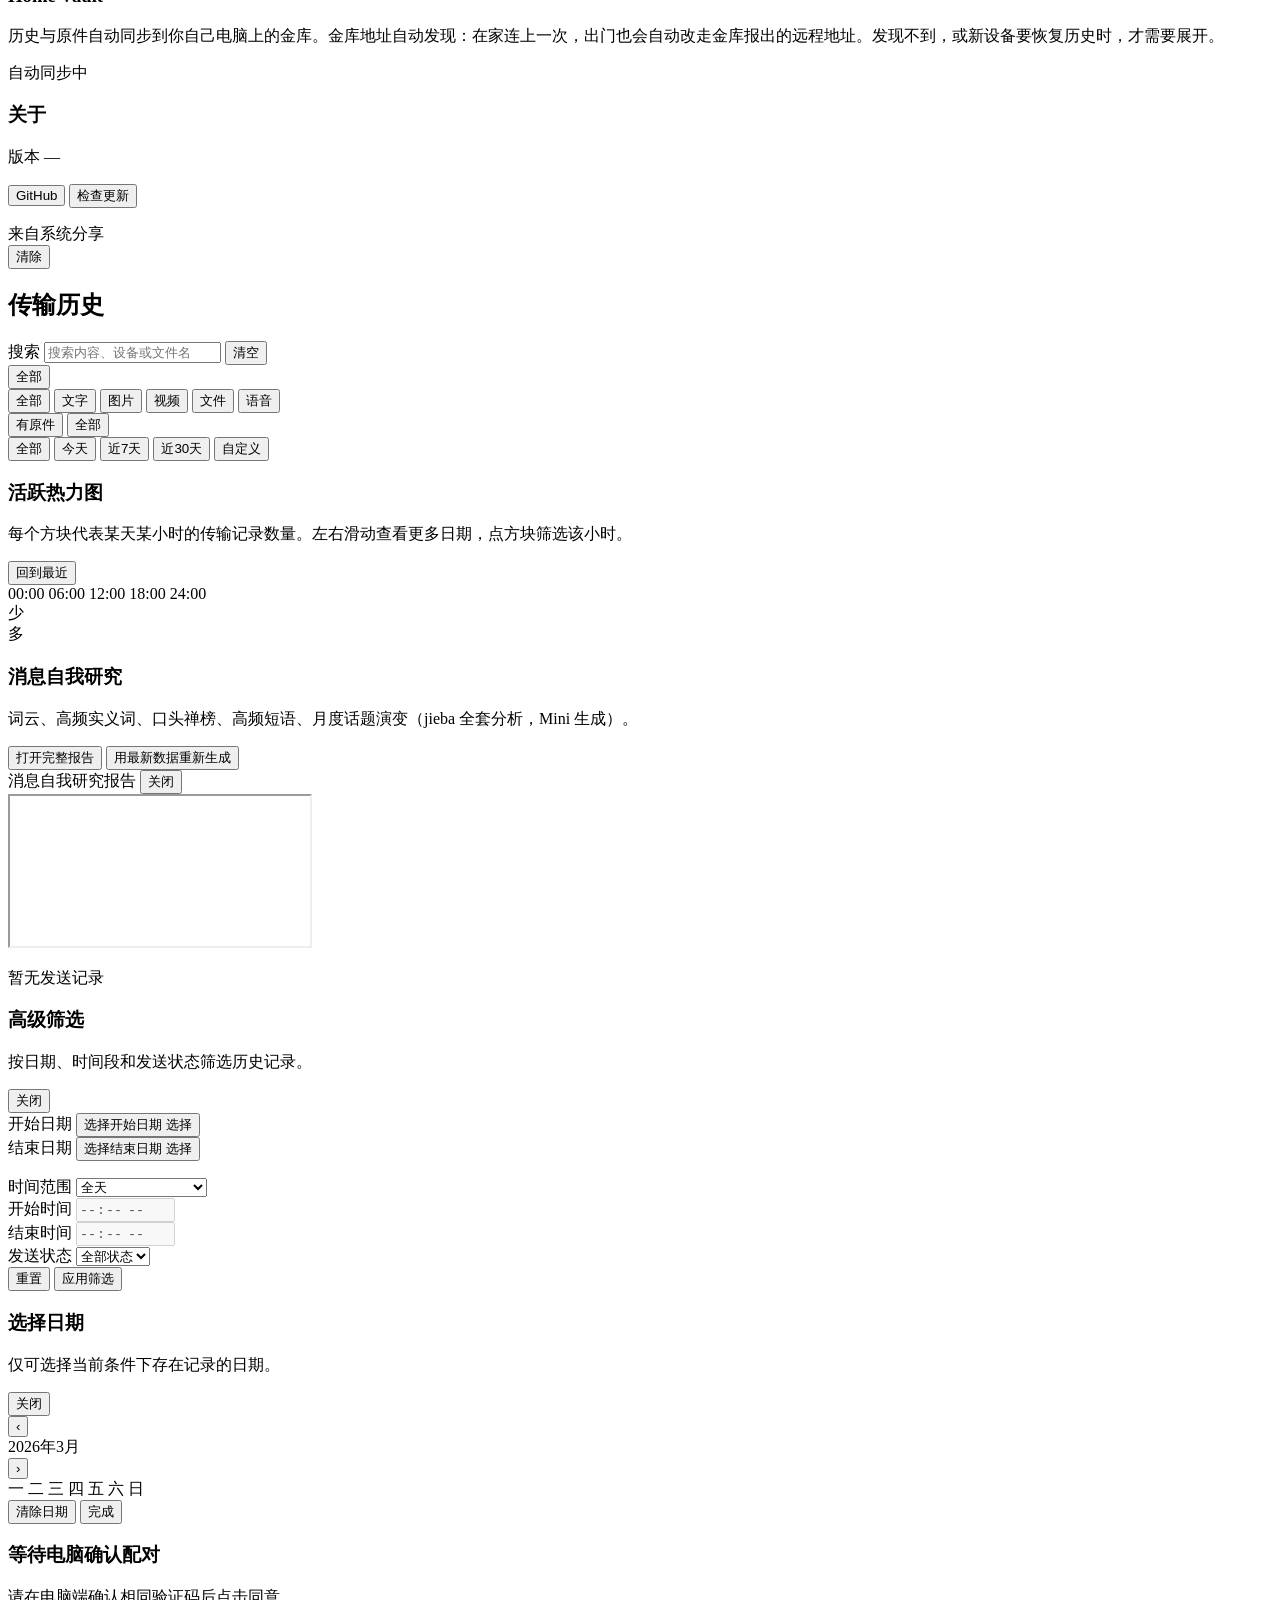
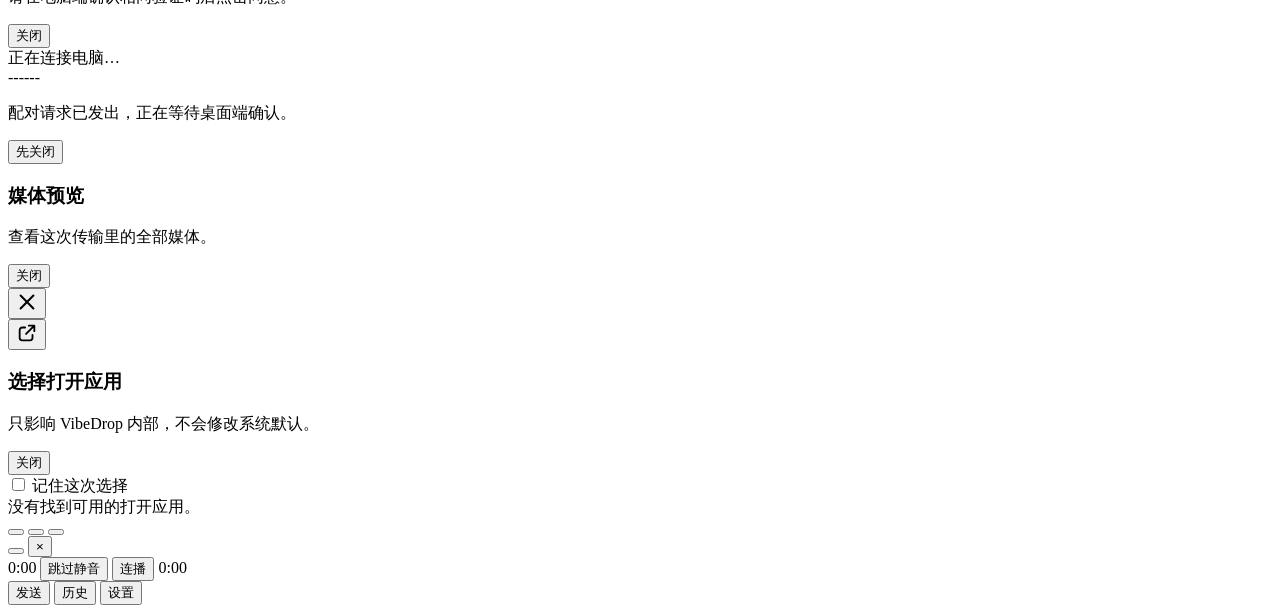
==== commit f3e0284b: "金库地址不再写死:金库自报地址,客户端自动学会(1.6.0 新功能) - 金库 /health 新增 endpoints:本机局域网 IPv4 + tailscale serve 转到本端口的 HTT" ====
--- a/desktop/static/index.html
+++ b/desktop/static/index.html
@@ -190,12 +190,13 @@
                 <summary class="advanced-connect-summary">
                     <div class="advanced-connect-copy">
                         <h3>Home Vault</h3>
-                        <p class="hint" data-i18n>历史与原件已全自动同步。只有出门在外要改 vault 地址（tailnet 域名）、或新设备要恢复历史时，才需要展开。</p>
-                    </div>
-                    <span class="advanced-connect-toggle" data-i18n>自动同步中</span>
+                        <p class="hint" data-i18n>历史与原件自动同步到你自己电脑上的金库。金库地址自动发现：在家连上一次，出门也会自动改走金库报出的远程地址。发现不到，或新设备要恢复历史时，才需要展开。</p>
+                    </div>
+                    <span id="home-vault-toggle" class="advanced-connect-toggle" data-i18n>自动同步中</span>
                 </summary>
                 <div class="advanced-connect-body home-vault-sync">
-                    <input id="home-vault-url-input" class="home-vault-url-input" type="url" inputmode="url" autocomplete="off" spellcheck="false" placeholder="http://minideMac-mini.local:8788">
+                    <input id="home-vault-url-input" class="home-vault-url-input" type="url" inputmode="url" autocomplete="off" spellcheck="false" placeholder="留空 = 自动发现" data-i18n-placeholder>
+                    <div id="home-vault-route-info" class="home-vault-sync-status"></div>
                     <div class="home-vault-sync-actions">
                         <button id="sync-home-vault-btn" class="primary-btn" type="button" data-i18n>同步到 Mac mini</button>
                         <button id="restore-home-vault-btn" class="secondary-btn" type="button" data-i18n>从 Mac mini 恢复</button>
@@ -544,7 +545,7 @@
                 <span class="voice-player-chips">
                     <button type="button" class="voice-chip" id="voice-skip-chip" data-i18n>跳过静音</button>
                     <button type="button" class="voice-chip" id="voice-auto-chip" data-i18n>连播</button>
-                    <span id="voice-rate-chips" class="voice-player-rates"></span>
+                    <span id="voice-rate-chips" class="voice-player-rates" role="radiogroup"></span>
                 </span>
                 <span id="voice-player-total">0:00</span>
             </div>
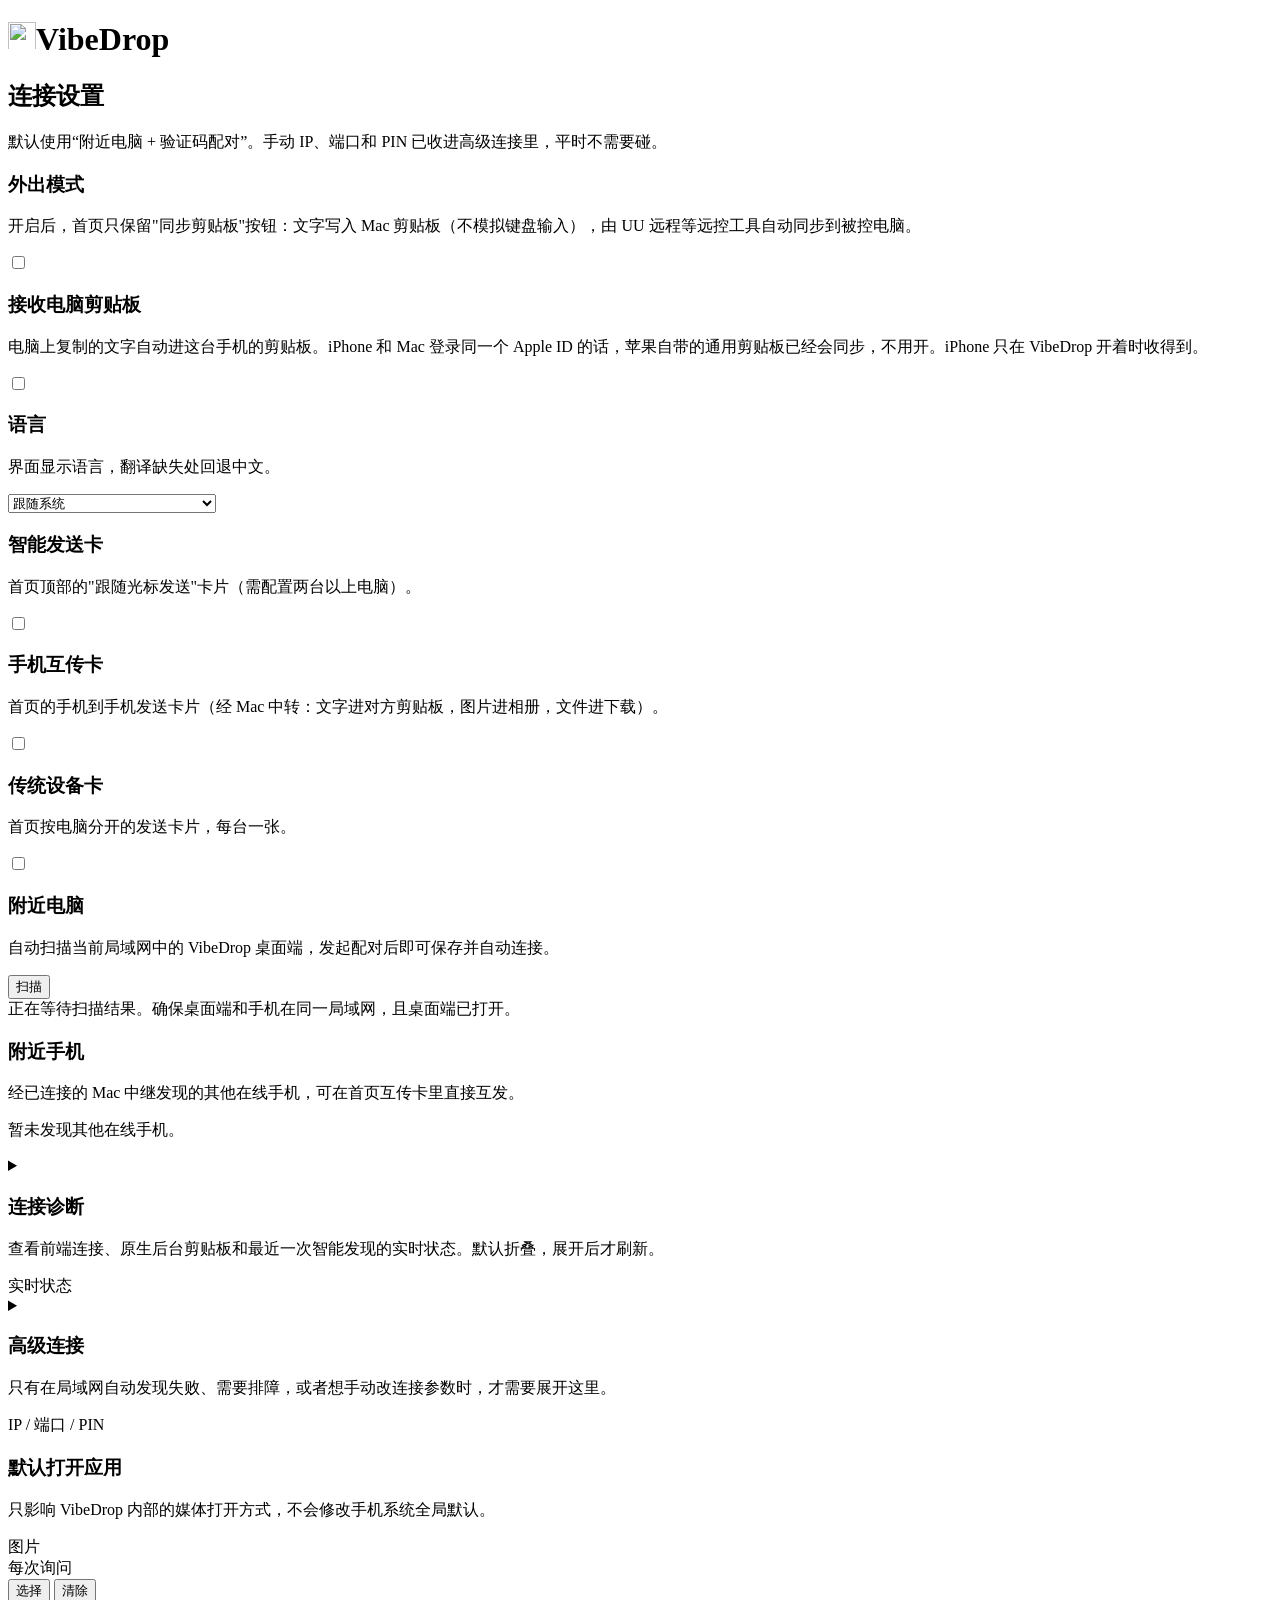
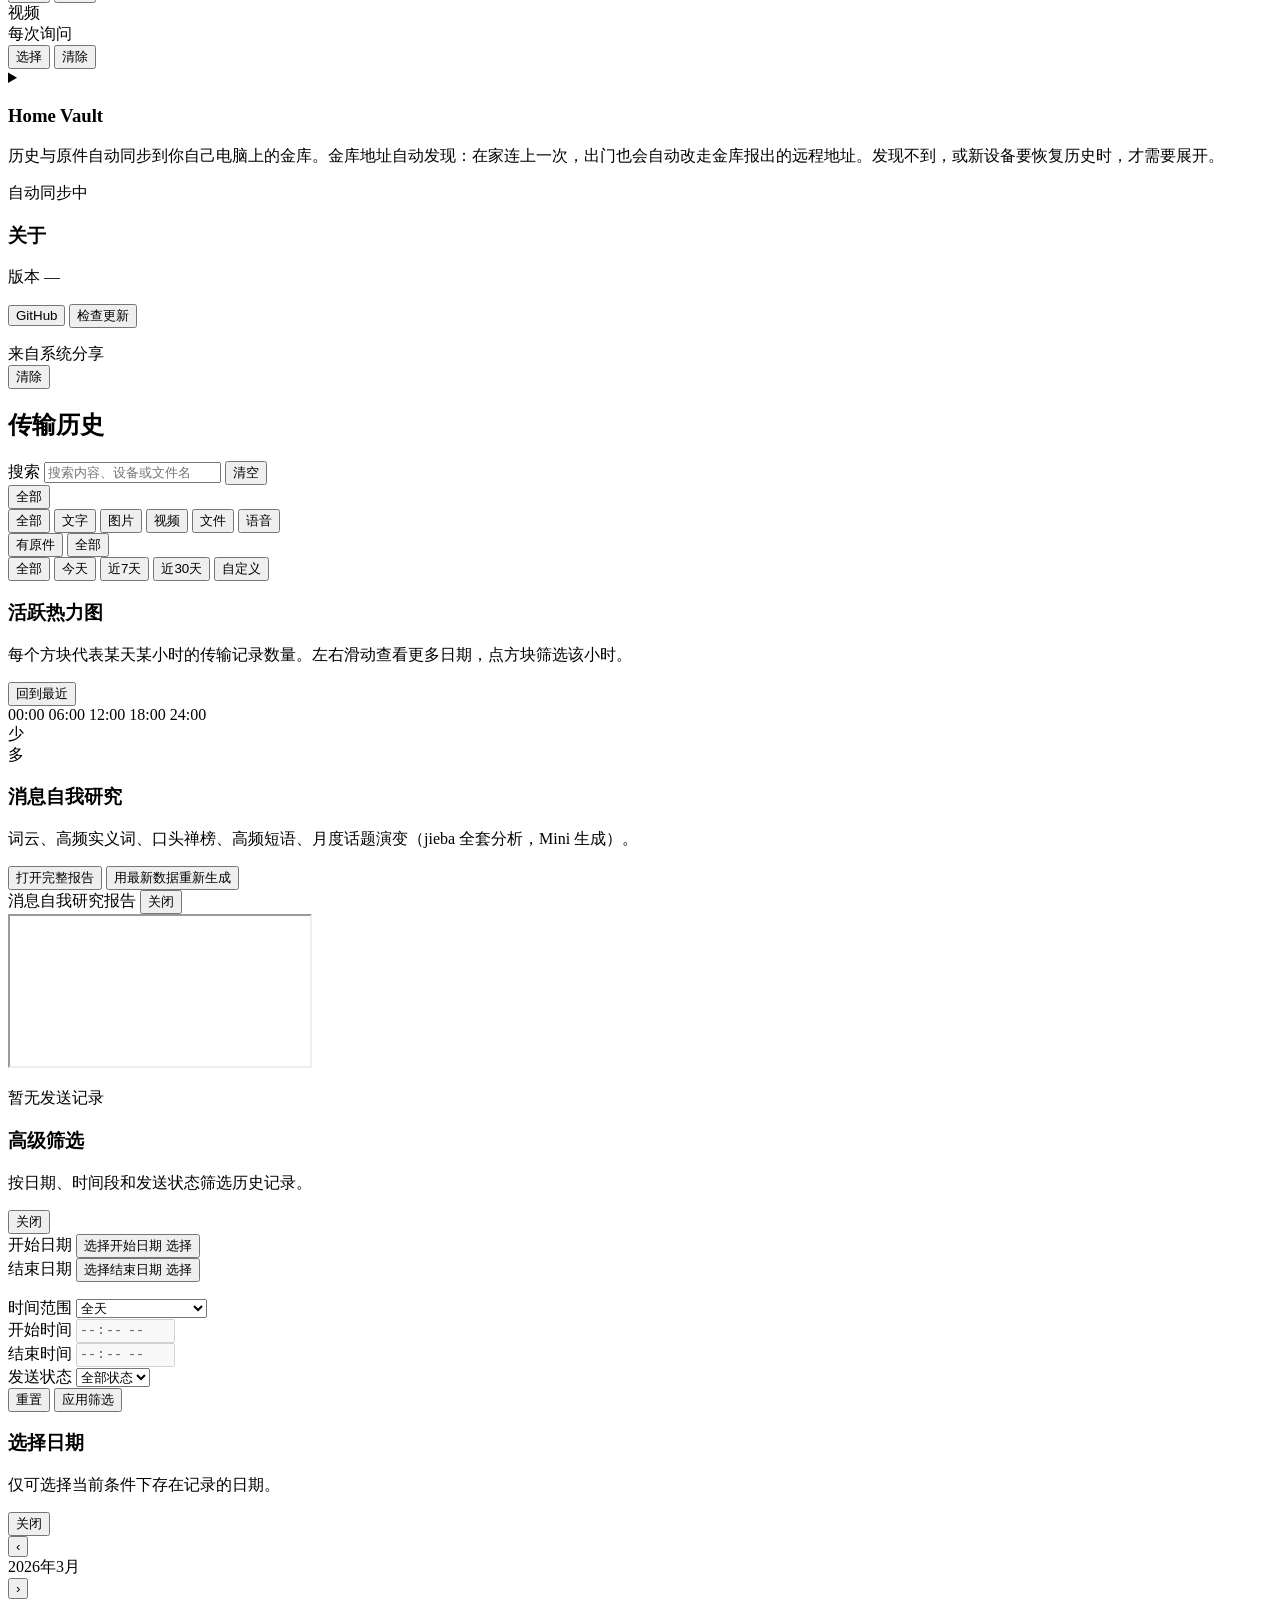
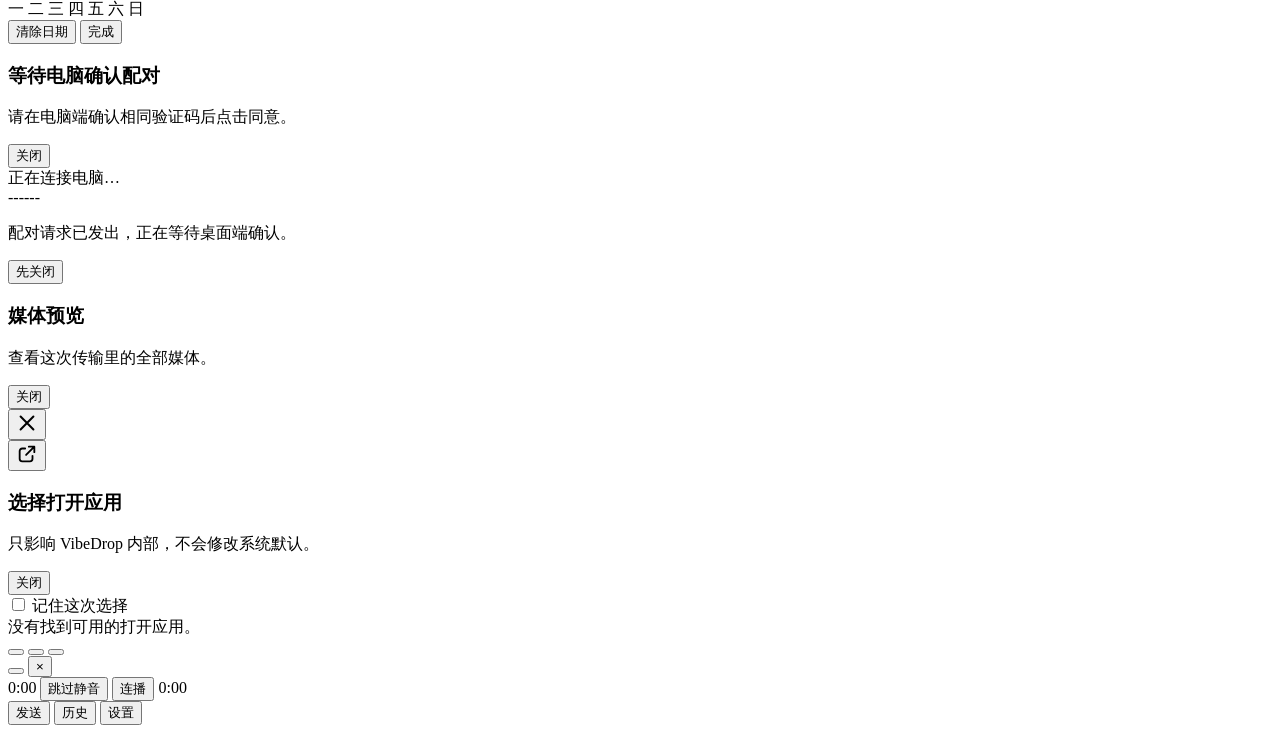
==== commit e1d5e6fb: "手机设置新增「接收电脑剪贴板」开关,每台手机自己决定收不收(1.7.0 新功能) - 苹果通用剪贴板只在同一 Apple ID、开接力、在身边时才有;Apple ID 不同、Windows 电脑等情况" ====
--- a/desktop/static/index.html
+++ b/desktop/static/index.html
@@ -46,6 +46,20 @@
                 </div>
             </section>
 
+            <section class="settings-card outing-mode-card">
+                <div class="outing-mode-row">
+                    <div class="outing-mode-copy">
+                        <h3 data-i18n>接收电脑剪贴板</h3>
+                        <p class="hint" data-i18n>电脑上复制的文字自动进这台手机的剪贴板。iPhone 和 Mac 登录同一个 Apple ID 的话，苹果自带的通用剪贴板已经会同步，不用开。iPhone 只在 VibeDrop 开着时收得到。</p>
+                        <p class="hint" id="desktop-clipboard-info"></p>
+                    </div>
+                    <label class="outing-mode-switch">
+                        <input type="checkbox" id="desktop-clipboard-toggle">
+                        <span class="outing-mode-slider"></span>
+                    </label>
+                </div>
+            </section>
+
             <section class="settings-card">
                 <div class="outing-mode-row">
                     <div class="outing-mode-copy">
